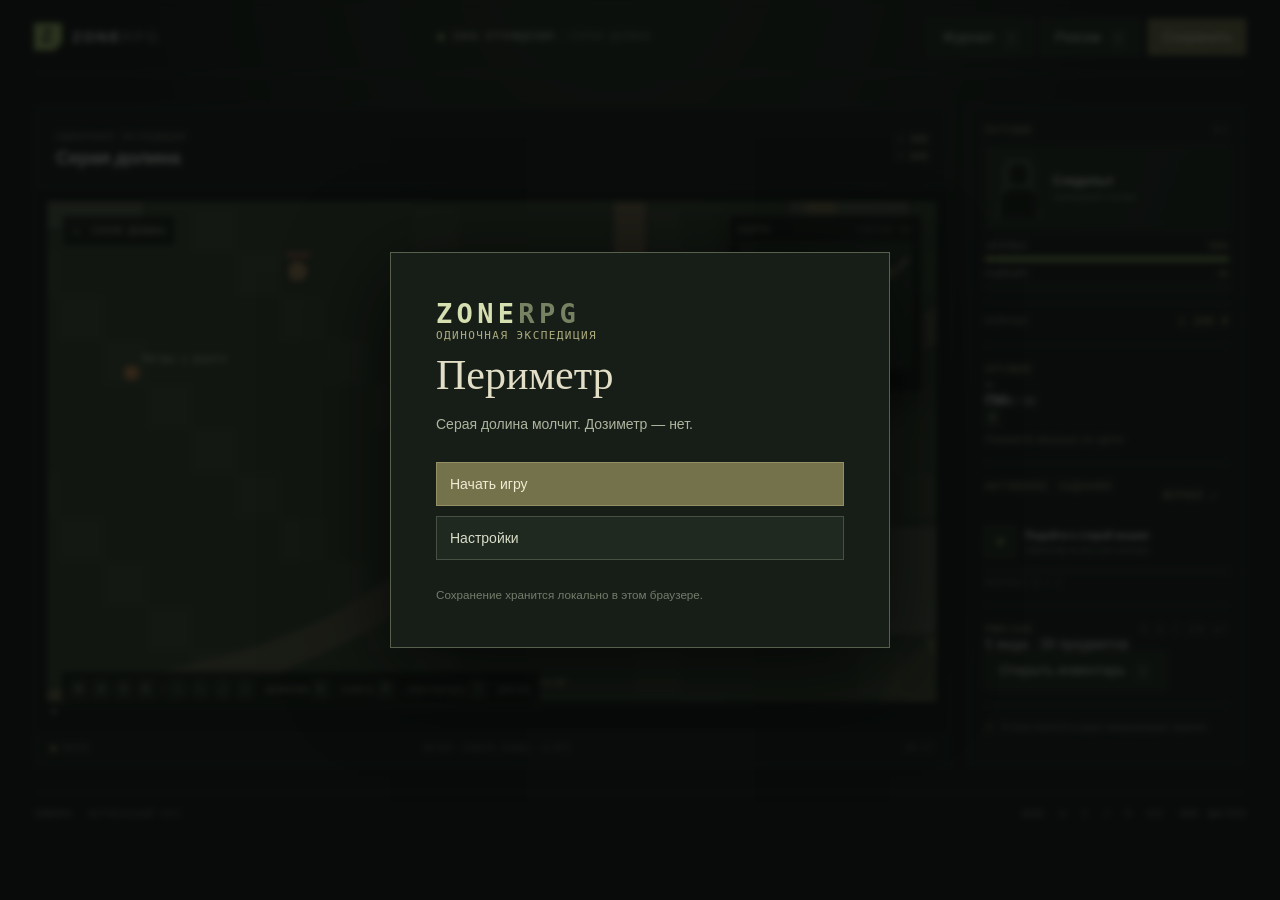
==== index.html @ d3881076 "Add ZoneRPG gameplay systems" ====
<!doctype html>
<html lang="ru">
<head>
  <meta charset="utf-8">
  <meta name="viewport" content="width=device-width, initial-scale=1">
  <meta name="theme-color" content="#111713">
  <title>ZoneRPG — Периметр</title>
  <link rel="stylesheet" href="style.css">
  <script defer src="items.js"></script>
  <script defer src="ui.js"></script>
  <script defer src="game.js"></script>
</head>
<body>
  <main class="shell">
    <header class="topbar">
      <a class="brand" href="#" aria-label="ZoneRPG"><span class="brand-mark">Z</span><span>ZONE<span class="brand-dim">RPG</span></span></a>
      <div class="location"><span class="signal"></span><span>ЗОНА ОТЧУЖДЕНИЯ</span><span class="location-divider">/</span><span id="sector-name" class="muted">СЕРАЯ ДОЛИНА</span></div>
      <div class="top-tools">
        <button class="tool-button" id="journal-button" type="button">Журнал <kbd>J</kbd></button>
        <button class="tool-button" id="inventory-button" type="button">Рюкзак <kbd>I</kbd></button>
        <button class="tool-button save-button" id="save-button" type="button">Сохранить</button>
      </div>
    </header>

    <section class="game-layout" aria-label="Игровая область">
      <div class="world-panel">
        <div class="world-heading"><div><span class="eyebrow">ОДИНОЧНАЯ ЭКСПЕДИЦИЯ</span><h1 id="location-name">Старый периметр</h1></div><div class="coordinates">X <span id="coord-x">900</span><br>Y <span id="coord-y">600</span></div></div>
        <div class="canvas-frame">
          <canvas id="world" width="960" height="540" aria-label="Карта игрового мира"></canvas>
          <div class="map-card"><div class="map-title">КАРТА <span>СЕКТОР 04</span></div><canvas id="minimap" width="180" height="130" aria-label="Мини-карта"></canvas><div class="map-legend"><span><i class="legend-player"></i> Вы</span><span><i class="legend-point"></i> Объект</span></div></div>
          <div class="zone-tag"><span class="zone-tag-icon">⌁</span> <span id="zone-caption">СЕРАЯ ДОЛИНА</span></div>
          <div class="game-hint"><kbd>W</kbd><kbd>A</kbd><kbd>S</kbd><kbd>D</kbd> / <kbd>↑</kbd><kbd>←</kbd><kbd>↓</kbd><kbd>→</kbd> <span>движение</span><kbd>E</kbd><span>осмотр</span><kbd>R</kbd><span>перезарядка</span><kbd>I</kbd><span>рюкзак</span></div>
          <div class="interaction-prompt" id="interaction-prompt" hidden><kbd>E</kbd><span id="interaction-label">Осмотреть объект</span></div>
          <div class="game-message" id="game-message" role="status" aria-live="polite"></div>
          <div class="crosshair" id="crosshair" aria-hidden="true">＋</div>
        </div>
        <div class="world-footer"><span><span class="live-dot"></span><span id="world-state">СИСТЕМА АКТИВНА</span></span><span id="weather-caption">ВЕТЕР: СЕВЕРО-ЗАПАД · 4 М/С</span><span id="clock">--:--</span></div>
      </div>

      <aside class="side-panel">
        <section class="panel-block character-block"><div class="panel-label">ПУТНИК <span id="player-rank">01</span></div><div class="portrait"><div class="portrait-silhouette"><span></span></div><div class="portrait-caption"><strong>Следопыт</strong><small id="player-status">Свободный сталкер</small></div></div>
          <div class="stat"><div class="stat-label"><span>ЗДОРОВЬЕ</span><span id="health-value">100%</span></div><div class="bar health-bar"><i id="health-bar"></i></div></div>
          <div class="stat"><div class="stat-label"><span>РАДИАЦИЯ</span><span id="radiation-value">0%</span></div><div class="bar radiation-bar"><i id="radiation-bar"></i></div></div>
          <div class="cash-row"><span>НАЛИЧНЫЕ</span><strong id="cash-value">1 200 ₽</strong></div>
        </section>
        <section class="panel-block weapon-block"><div class="panel-label">ОРУЖИЕ</div><div class="weapon-readout"><span class="weapon-icon">⌁</span><div><strong id="weapon-name">ПМ</strong><small id="ammo-value">8 / 24</small></div><kbd>R</kbd></div><small class="weapon-help">Нажмите мышью по цели</small></section>
        <section class="panel-block objective"><div class="panel-label">АКТИВНОЕ ЗАДАНИЕ <button class="text-button" id="journal-link" type="button">ЖУРНАЛ ↗</button></div><div class="objective-title"><span class="objective-icon">⌖</span><div><strong id="objective-title">Подойти к старой вышке</strong><small id="objective-description">Ориентир на востоке сектора</small></div></div><div class="objective-progress"><span id="objective-progress-bar"></span></div><small class="progress-caption" id="objective-status">ЦЕЛЬ АКТИВНА</small></section>
        <section class="panel-block inventory-summary"><div class="panel-label">РЮКЗАК <span id="inventory-weight">0 / 24 кг</span></div><div class="inventory-summary-line" id="inventory-summary-line">Полевое снаряжение</div><button class="secondary-button" id="inventory-link" type="button">Открыть инвентарь <kbd>I</kbd></button></section>
        <div class="side-note"><span>!</span><p id="field-note">В Зоне опасность редко предупреждает заранее.</p></div>
      </aside>
    </section>
    <footer class="page-footer"><span>ZONE<span class="brand-dim">RPG</span> <span class="muted">· ВЕРТИКАЛЬНЫЙ СРЕЗ</span></span><span>WASD · E · I · J · R · ESC · ЛКМ: ВЫСТРЕЛ</span></footer>
  </main>
  <div id="overlay-root" hidden></div>
</body>
</html>
---- style.css ----
:root{color-scheme:dark;--bg:#101411;--panel:#171d18;--line:#29332b;--text:#e4e8df;--muted:#7d897c;--acid:#b4cc75;--mono:'DM Mono',monospace;--sans:'Manrope',sans-serif}*{box-sizing:border-box}body{margin:0;min-height:100vh;background:radial-gradient(ellipse at 48% -15%,#283126 0,transparent 54%),var(--bg);color:var(--text);font-family:var(--sans);font-size:13px}.shell{max-width:1420px;margin:auto;padding:0 34px}.topbar{height:74px;border-bottom:1px solid #303a31;display:flex;align-items:center;justify-content:space-between}.brand{display:flex;align-items:center;gap:10px;color:var(--text);font-weight:800;letter-spacing:2px;text-decoration:none;font-size:15px}.brand-mark{display:grid;place-items:center;width:28px;height:28px;background:var(--acid);color:#172016;font-size:18px;font-weight:800;clip-path:polygon(0 0,100% 0,100% 72%,72% 100%,0 100%)}.brand-dim{color:#84907f;font-weight:500}.location,.top-status{font:10px var(--mono);letter-spacing:.08em;color:#d0d8c8}.location-divider{color:#566154;padding:0 4px}.muted{color:var(--muted)}.signal,.status-dot,.live-dot{display:inline-block;width:6px;height:6px;background:var(--acid);border-radius:50%;margin-right:8px;box-shadow:0 0 8px #b4cc7570}.top-status{color:#879484}.game-layout{display:grid;grid-template-columns:minmax(0,1fr) 278px;gap:18px;padding:32px 0 25px}.world-panel,.side-panel{background:#151a16;border:1px solid var(--line)}.world-heading{height:82px;padding:17px 21px;display:flex;align-items:center;justify-content:space-between;border-bottom:1px solid var(--line)}.eyebrow,.panel-label{font:9px var(--mono);letter-spacing:.12em;color:#8b9987}.world-heading h1{font-size:19px;letter-spacing:-.035em;margin:4px 0 0;font-weight:700}.coordinates{font:10px/1.7 var(--mono);text-align:right;color:#6e796c}.coordinates span{color:#b4c199}.canvas-frame{position:relative;padding:12px;background:#0e130f}#world{display:block;width:100%;height:auto;aspect-ratio:16/9;background:#303b2c;border:1px solid #384336;image-rendering:pixelated}.map-card{position:absolute;right:26px;top:25px;width:195px;background:#101611eF;border:1px solid #64715b;padding:10px 10px 8px;box-shadow:0 7px 24px #0008}.map-title{display:flex;justify-content:space-between;color:#d2ddc7;font:9px var(--mono);letter-spacing:.08em;margin-bottom:7px}.map-title span{color:#72806f}#minimap{display:block;width:100%;height:auto;border:1px solid #3a4938;image-rendering:pixelated}.map-legend{display:flex;gap:15px;padding-top:7px;color:#9ba798;font:9px var(--mono)}.map-legend i{display:inline-block;width:6px;height:6px;margin-right:4px}.legend-player{background:#d9e59c;border-radius:50%;box-shadow:0 0 5px #d9e59c}.legend-point{background:#d58c54}.zone-tag{position:absolute;left:27px;top:26px;padding:7px 9px;background:#121812d9;border:1px solid #52604c;color:#d1d8c8;font:9px var(--mono);letter-spacing:.09em}.zone-tag-icon{color:var(--acid);font-size:14px;margin-right:5px}.game-hint{position:absolute;left:26px;bottom:25px;background:#111711e8;padding:8px 9px;border:1px solid #3d493a;display:flex;align-items:center;gap:4px;color:#a8b2a0;font:9px var(--mono)}kbd{font:9px var(--mono);background:#252e24;border:1px solid #485343;border-radius:2px;padding:3px 4px;color:#d3ddca}.game-hint span{margin-left:6px}.world-footer{height:34px;display:flex;align-items:center;justify-content:space-between;padding:0 16px;color:#738071;font:8px var(--mono);letter-spacing:.08em}.live-dot{width:5px;height:5px;margin:0 6px 0 0}.side-panel{padding:0 16px}.panel-block{padding:17px 0;border-bottom:1px solid var(--line)}.panel-label{display:flex;justify-content:space-between}.panel-label span{color:#687465}.portrait{height:82px;display:flex;align-items:center;gap:12px;margin:10px 0 13px;padding:9px;background:linear-gradient(110deg,#252e24,#1d251e);border:1px solid #343f33}.portrait-silhouette{width:46px;height:60px;position:relative;overflow:hidden;background:#394637;clip-path:polygon(24% 0,75% 0,86% 18%,84% 42%,100% 100%,0 100%,15% 43%,13% 20%)}.portrait-silhouette:before{content:'';position:absolute;left:15px;top:7px;width:17px;height:19px;border-radius:42% 42% 35% 35%;background:#111711}.portrait-silhouette:after{content:'';position:absolute;left:6px;bottom:-8px;width:36px;height:37px;border-radius:13px 13px 0 0;background:#111711}.portrait-caption strong,.portrait-caption small{display:block}.portrait-caption strong{font-size:12px}.portrait-caption small{font-size:9px;color:#83907f;margin-top:4px}.stat{margin-top:9px}.stat-label{display:flex;justify-content:space-between;color:#98a393;font:8px var(--mono);letter-spacing:.06em}.stat-label span:last-child{color:#c5d59a}.bar{height:4px;background:#2a3329;margin-top:6px}.bar i{height:100%;display:block;background:var(--acid);width:100%}.stamina-bar i{background:#729a7a}.objective-title{display:flex;align-items:center;gap:10px;margin:16px 0 13px}.objective-icon{width:30px;height:30px;border:1px solid #59664d;background:#252d22;color:var(--acid);display:grid;place-items:center;font-size:19px}.objective-title strong,.objective-title small{display:block}.objective-title strong{font-size:10px}.objective-title small{margin-top:4px;color:#83907f;font-size:9px}.objective-progress{height:2px;background:#343d32}.objective-progress span{display:block;width:8%;height:100%;background:var(--acid)}.progress-caption{display:block;color:#71806e;font:8px var(--mono);margin-top:7px;letter-spacing:.08em}.item-row{display:flex;align-items:center;gap:9px;padding:9px 0 2px;color:#c3cbbc;font-size:10px}.item-icon{width:23px;height:23px;display:grid;place-items:center;color:#b3c88a;background:#252e23;border:1px solid #3b4737}.item-count{margin-left:auto;color:#788574;font:10px var(--mono)}.empty-slots{display:flex;gap:6px;margin-top:10px}.empty-slots i{height:22px;flex:1;border:1px dashed #333d32}.side-note{display:flex;gap:9px;color:#858f80;font-size:9px;line-height:1.6;padding:14px 0}.side-note>span{color:#c19c61;font:14px var(--mono)}.side-note p{margin:0}.page-footer{height:45px;border-top:1px solid #29332b;display:flex;align-items:center;justify-content:space-between;color:#8f9a8b;font:8px var(--mono);letter-spacing:.08em}.page-footer .muted{color:#687366}@media(max-width:900px){.shell{padding:0 18px}.game-layout{grid-template-columns:minmax(0,1fr) 240px;gap:12px}.side-panel{padding:0 12px}.map-card{width:165px}}@media(max-width:680px){.shell{padding:0 10px}.topbar{height:60px}.location{display:none}.game-layout{grid-template-columns:1fr;padding-top:16px}.side-panel{display:grid;grid-template-columns:1fr 1fr;column-gap:16px}.panel-block{padding:13px 0}.side-note{display:none}.map-card{right:18px;top:18px;width:130px;padding:7px}.map-title{font-size:7px}.map-legend{font-size:7px}.game-hint{left:17px;bottom:18px;gap:2px}.game-hint kbd{padding:2px}.zone-tag{left:18px;top:18px;font-size:7px}.world-heading{padding:13px}.world-footer{font-size:7px;padding:0 8px}.page-footer{font-size:7px}}

/* Gameplay HUD and interaction feedback */
.cash-row{display:flex;justify-content:space-between;align-items:center;border-top:1px solid var(--line);margin-top:13px;padding-top:12px;color:#8c9988;font:8px var(--mono);letter-spacing:.08em}.cash-row strong{color:#d1c18c;font:11px var(--mono)}.radiation-bar i{background:#c7a25e;transition:width .15s linear,background .15s}.radiation-bar i.danger{background:#d76c4e}.zone-tag{display:flex;align-items:center;gap:5px}.interaction-prompt{position:absolute;left:50%;bottom:54px;transform:translateX(-50%);display:flex;align-items:center;gap:9px;padding:9px 12px;background:#111711ed;border:1px solid #788566;color:#e1e8d8;font:10px var(--mono);box-shadow:0 5px 18px #0008;white-space:nowrap}.interaction-prompt[hidden]{display:none}.interaction-prompt kbd{background:#b4cc75;color:#182016;border-color:#d7e6a6;font-weight:700}.game-message{position:absolute;left:50%;top:75px;transform:translate(-50%,-6px);max-width:min(440px,calc(100% - 36px));padding:10px 14px;background:#171c16ed;border:1px solid #647152;color:#e2e8d7;font:10px/1.55 var(--sans);text-align:center;opacity:0;pointer-events:none;transition:opacity .2s,transform .2s}.game-message.visible{opacity:1;transform:translate(-50%,0)}.game-hint{flex-wrap:wrap;max-width:calc(100% - 52px)}
/* Vertical slice overlays and combat UI */
:root{--ui-scale:1}body{font-size:calc(14px * var(--ui-scale))}button,select{font:inherit;color:inherit}.top-tools{display:flex;gap:8px}.tool-button,.secondary-button,.primary-button,.text-button,.item-actions button{border:1px solid #465143;background:#20291f;color:#d9ddc9;padding:9px 13px;cursor:pointer}.tool-button:hover,.secondary-button:hover,.item-actions button:hover{border-color:#a89562;color:#f0dfae}.save-button,.primary-button{background:#73724b;border-color:#929064;color:#f2ebd5}.tool-button kbd,.secondary-button kbd{margin-left:6px}.weapon-help{display:block;margin-top:8px;color:#939981}.overlay-root{z-index:20}#overlay-root:not([hidden]){position:fixed;inset:0;z-index:30}.overlay-backdrop{position:absolute;inset:0;display:grid;place-items:center;padding:20px;background:rgba(7,10,8,.78);backdrop-filter:blur(3px)}.overlay-card{position:relative;width:min(720px,96vw);max-height:min(82vh,850px);overflow:auto;padding:30px;background:#171e18;border:1px solid #56604d;box-shadow:0 20px 90px #000b;color:#dedfce}.overlay-card h1,.overlay-card h2{margin:9px 0 14px;color:#e3dfc7;font-family:Georgia,serif;font-weight:500}.overlay-card h1{font-size:42px}.overlay-card h2{font-size:32px}.overlay-card p{color:#aeb49e;line-height:1.6}.overlay-card small,.panel-meta{color:#929a83}.panel-label{color:#adab7e;letter-spacing:.13em;font:11px monospace}.overlay-close{position:absolute;right:15px;top:12px;border:0;background:none;color:#aeb49e;font-size:27px;cursor:pointer}.overlay-footer{display:flex;justify-content:space-between;align-items:center;margin-top:18px;padding-top:14px;border-top:1px solid #303a30;color:#727d6b;font-size:11px}.menu{width:min(500px,95vw);padding:45px}.menu-logo{font:bold 27px monospace;color:#d6dfb0;letter-spacing:.16em}.menu-logo span{color:#778263}.menu-actions{display:grid;gap:10px;margin:26px 0}.menu-actions button{width:100%;padding:13px;text-align:left}.menu>small{color:#727d6b}.item-list,.quest-list{display:grid;gap:8px;margin-top:15px}.item-card,.quest-card{display:flex;gap:13px;align-items:center;padding:12px;background:#202920;border:1px solid #303b30}.item-icon{display:grid;place-items:center;flex:0 0 40px;height:40px;background:#303b2d;color:#d9c98f;font-size:20px}.item-copy{flex:1;min-width:0}.item-copy strong,.quest-card strong{color:#e0e1ce}.item-copy p,.quest-card p{margin:4px 0;font-size:12px}.item-copy small,.quest-card small{font-size:10px}.item-actions{display:flex;gap:6px;align-items:center;flex-wrap:wrap;justify-content:flex-end}.item-actions button{padding:7px 9px;font-size:11px}.item-actions .text-button,.text-button{border:0;background:none;color:#aaa581}.quest-mark{display:grid;place-items:center;flex:0 0 36px;height:36px;border:1px solid #5b6248;border-radius:50%;color:#d3c783}.quest-card.done{opacity:.6}.quest-card.done .quest-mark{color:#a3c28b}.empty-state{padding:30px;text-align:center;color:#89917b}.settings-row{display:flex;justify-content:space-between;align-items:center;padding:15px 0;border-bottom:1px solid #303a30}.settings-row strong,.settings-row small{display:block}.settings-row small{margin-top:5px}.settings-row select{padding:8px;background:#232b22;border:1px solid #465143}.interaction-prompt{z-index:3}.game-message{z-index:4}.crosshair{pointer-events:none}.game-hint kbd{margin-right:3px}.dead .world-panel{filter:grayscale(.6)}
@media(max-width:900px){.game-layout{grid-template-columns:1fr}.side-panel{display:grid;grid-template-columns:repeat(2,minmax(0,1fr));gap:10px}.side-note{display:none}.canvas-frame canvas#world{width:100%;height:auto}.topbar{flex-wrap:wrap}.top-tools{margin-left:auto}.map-card{transform:scale(.82);transform-origin:top right}}
@media(max-width:560px){.shell{padding:10px}.location{display:none}.top-tools{gap:4px}.tool-button{padding:7px;font-size:11px}.side-panel{grid-template-columns:1fr}.map-card{display:none}.game-hint{font-size:8px}.overlay-card{padding:22px 16px}.item-card{align-items:flex-start;flex-wrap:wrap}.item-actions{width:100%;justify-content:flex-start}.overlay-footer{font-size:10px}}
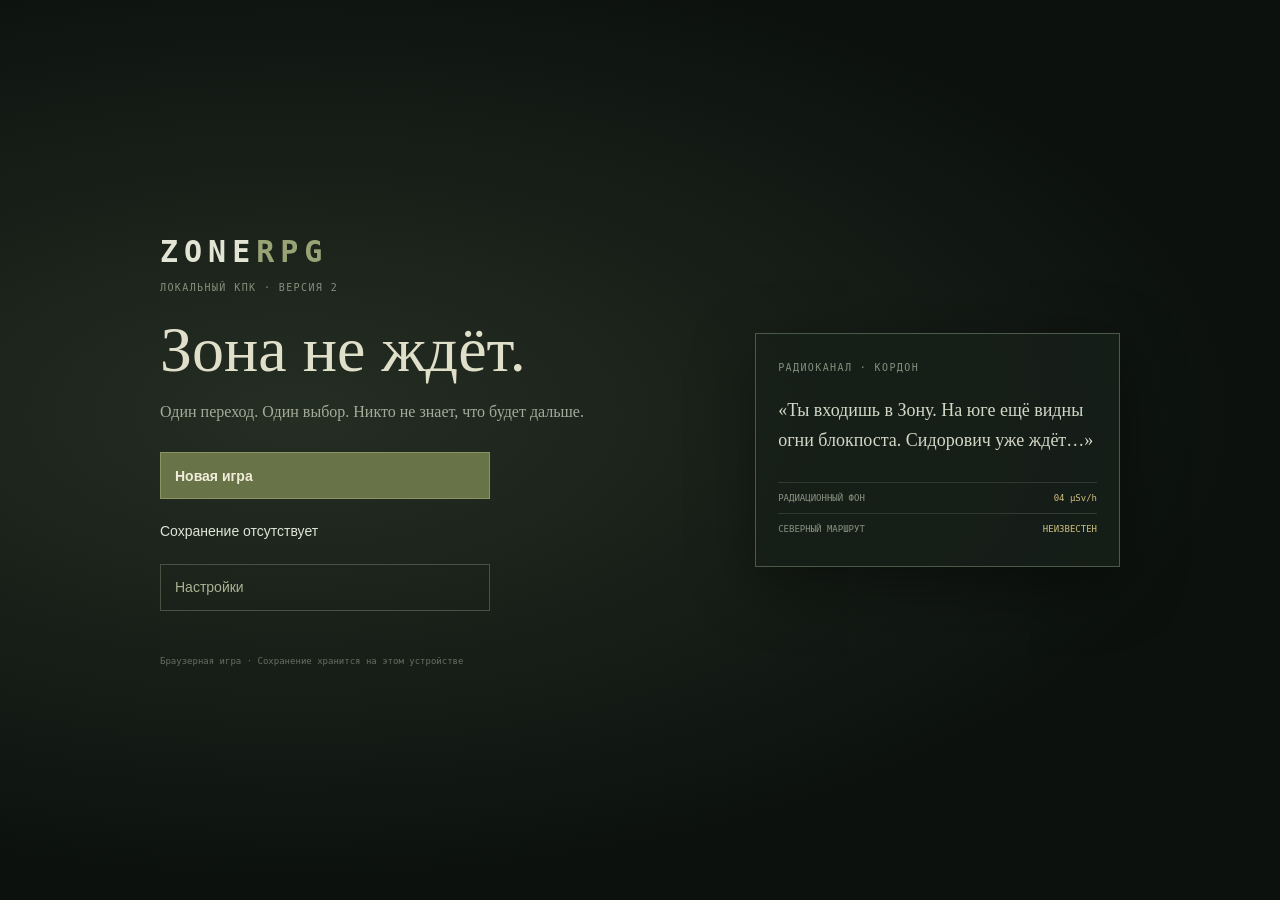
==== commit 42406271: "Rebuild ZoneRPG as 1D Zone adventure" ====
--- a/index.html
+++ b/index.html
@@ -2,55 +2,20 @@
 <html lang="ru">
 <head>
   <meta charset="utf-8">
-  <meta name="viewport" content="width=device-width, initial-scale=1">
+  <meta name="viewport" content="width=device-width, initial-scale=1, viewport-fit=cover">
   <meta name="theme-color" content="#111713">
-  <title>ZoneRPG — Периметр</title>
+  <meta name="description" content="ZONE RPG — короткие опасные вылазки в статической браузерной игре о Зоне.">
+  <title>ZONE RPG — КПК сталкера</title>
   <link rel="stylesheet" href="style.css">
   <script defer src="items.js"></script>
+  <script defer src="world.js"></script>
+  <script defer src="state.js"></script>
+  <script defer src="save.js"></script>
+  <script defer src="engine.js"></script>
   <script defer src="ui.js"></script>
   <script defer src="game.js"></script>
 </head>
 <body>
-  <main class="shell">
-    <header class="topbar">
-      <a class="brand" href="#" aria-label="ZoneRPG"><span class="brand-mark">Z</span><span>ZONE<span class="brand-dim">RPG</span></span></a>
-      <div class="location"><span class="signal"></span><span>ЗОНА ОТЧУЖДЕНИЯ</span><span class="location-divider">/</span><span id="sector-name" class="muted">СЕРАЯ ДОЛИНА</span></div>
-      <div class="top-tools">
-        <button class="tool-button" id="journal-button" type="button">Журнал <kbd>J</kbd></button>
-        <button class="tool-button" id="inventory-button" type="button">Рюкзак <kbd>I</kbd></button>
-        <button class="tool-button save-button" id="save-button" type="button">Сохранить</button>
-      </div>
-    </header>
-
-    <section class="game-layout" aria-label="Игровая область">
-      <div class="world-panel">
-        <div class="world-heading"><div><span class="eyebrow">ОДИНОЧНАЯ ЭКСПЕДИЦИЯ</span><h1 id="location-name">Старый периметр</h1></div><div class="coordinates">X <span id="coord-x">900</span><br>Y <span id="coord-y">600</span></div></div>
-        <div class="canvas-frame">
-          <canvas id="world" width="960" height="540" aria-label="Карта игрового мира"></canvas>
-          <div class="map-card"><div class="map-title">КАРТА <span>СЕКТОР 04</span></div><canvas id="minimap" width="180" height="130" aria-label="Мини-карта"></canvas><div class="map-legend"><span><i class="legend-player"></i> Вы</span><span><i class="legend-point"></i> Объект</span></div></div>
-          <div class="zone-tag"><span class="zone-tag-icon">⌁</span> <span id="zone-caption">СЕРАЯ ДОЛИНА</span></div>
-          <div class="game-hint"><kbd>W</kbd><kbd>A</kbd><kbd>S</kbd><kbd>D</kbd> / <kbd>↑</kbd><kbd>←</kbd><kbd>↓</kbd><kbd>→</kbd> <span>движение</span><kbd>E</kbd><span>осмотр</span><kbd>R</kbd><span>перезарядка</span><kbd>I</kbd><span>рюкзак</span></div>
-          <div class="interaction-prompt" id="interaction-prompt" hidden><kbd>E</kbd><span id="interaction-label">Осмотреть объект</span></div>
-          <div class="game-message" id="game-message" role="status" aria-live="polite"></div>
-          <div class="crosshair" id="crosshair" aria-hidden="true">＋</div>
-        </div>
-        <div class="world-footer"><span><span class="live-dot"></span><span id="world-state">СИСТЕМА АКТИВНА</span></span><span id="weather-caption">ВЕТЕР: СЕВЕРО-ЗАПАД · 4 М/С</span><span id="clock">--:--</span></div>
-      </div>
-
-      <aside class="side-panel">
-        <section class="panel-block character-block"><div class="panel-label">ПУТНИК <span id="player-rank">01</span></div><div class="portrait"><div class="portrait-silhouette"><span></span></div><div class="portrait-caption"><strong>Следопыт</strong><small id="player-status">Свободный сталкер</small></div></div>
-          <div class="stat"><div class="stat-label"><span>ЗДОРОВЬЕ</span><span id="health-value">100%</span></div><div class="bar health-bar"><i id="health-bar"></i></div></div>
-          <div class="stat"><div class="stat-label"><span>РАДИАЦИЯ</span><span id="radiation-value">0%</span></div><div class="bar radiation-bar"><i id="radiation-bar"></i></div></div>
-          <div class="cash-row"><span>НАЛИЧНЫЕ</span><strong id="cash-value">1 200 ₽</strong></div>
-        </section>
-        <section class="panel-block weapon-block"><div class="panel-label">ОРУЖИЕ</div><div class="weapon-readout"><span class="weapon-icon">⌁</span><div><strong id="weapon-name">ПМ</strong><small id="ammo-value">8 / 24</small></div><kbd>R</kbd></div><small class="weapon-help">Нажмите мышью по цели</small></section>
-        <section class="panel-block objective"><div class="panel-label">АКТИВНОЕ ЗАДАНИЕ <button class="text-button" id="journal-link" type="button">ЖУРНАЛ ↗</button></div><div class="objective-title"><span class="objective-icon">⌖</span><div><strong id="objective-title">Подойти к старой вышке</strong><small id="objective-description">Ориентир на востоке сектора</small></div></div><div class="objective-progress"><span id="objective-progress-bar"></span></div><small class="progress-caption" id="objective-status">ЦЕЛЬ АКТИВНА</small></section>
-        <section class="panel-block inventory-summary"><div class="panel-label">РЮКЗАК <span id="inventory-weight">0 / 24 кг</span></div><div class="inventory-summary-line" id="inventory-summary-line">Полевое снаряжение</div><button class="secondary-button" id="inventory-link" type="button">Открыть инвентарь <kbd>I</kbd></button></section>
-        <div class="side-note"><span>!</span><p id="field-note">В Зоне опасность редко предупреждает заранее.</p></div>
-      </aside>
-    </section>
-    <footer class="page-footer"><span>ZONE<span class="brand-dim">RPG</span> <span class="muted">· ВЕРТИКАЛЬНЫЙ СРЕЗ</span></span><span>WASD · E · I · J · R · ESC · ЛКМ: ВЫСТРЕЛ</span></footer>
-  </main>
-  <div id="overlay-root" hidden></div>
+  <div id="app" aria-live="polite"><noscript>Для игры включите JavaScript в браузере.</noscript></div>
 </body>
 </html>
--- a/style.css
+++ b/style.css
@@ -1,8 +1,4 @@
-:root{color-scheme:dark;--bg:#101411;--panel:#171d18;--line:#29332b;--text:#e4e8df;--muted:#7d897c;--acid:#b4cc75;--mono:'DM Mono',monospace;--sans:'Manrope',sans-serif}*{box-sizing:border-box}body{margin:0;min-height:100vh;background:radial-gradient(ellipse at 48% -15%,#283126 0,transparent 54%),var(--bg);color:var(--text);font-family:var(--sans);font-size:13px}.shell{max-width:1420px;margin:auto;padding:0 34px}.topbar{height:74px;border-bottom:1px solid #303a31;display:flex;align-items:center;justify-content:space-between}.brand{display:flex;align-items:center;gap:10px;color:var(--text);font-weight:800;letter-spacing:2px;text-decoration:none;font-size:15px}.brand-mark{display:grid;place-items:center;width:28px;height:28px;background:var(--acid);color:#172016;font-size:18px;font-weight:800;clip-path:polygon(0 0,100% 0,100% 72%,72% 100%,0 100%)}.brand-dim{color:#84907f;font-weight:500}.location,.top-status{font:10px var(--mono);letter-spacing:.08em;color:#d0d8c8}.location-divider{color:#566154;padding:0 4px}.muted{color:var(--muted)}.signal,.status-dot,.live-dot{display:inline-block;width:6px;height:6px;background:var(--acid);border-radius:50%;margin-right:8px;box-shadow:0 0 8px #b4cc7570}.top-status{color:#879484}.game-layout{display:grid;grid-template-columns:minmax(0,1fr) 278px;gap:18px;padding:32px 0 25px}.world-panel,.side-panel{background:#151a16;border:1px solid var(--line)}.world-heading{height:82px;padding:17px 21px;display:flex;align-items:center;justify-content:space-between;border-bottom:1px solid var(--line)}.eyebrow,.panel-label{font:9px var(--mono);letter-spacing:.12em;color:#8b9987}.world-heading h1{font-size:19px;letter-spacing:-.035em;margin:4px 0 0;font-weight:700}.coordinates{font:10px/1.7 var(--mono);text-align:right;color:#6e796c}.coordinates span{color:#b4c199}.canvas-frame{position:relative;padding:12px;background:#0e130f}#world{display:block;width:100%;height:auto;aspect-ratio:16/9;background:#303b2c;border:1px solid #384336;image-rendering:pixelated}.map-card{position:absolute;right:26px;top:25px;width:195px;background:#101611eF;border:1px solid #64715b;padding:10px 10px 8px;box-shadow:0 7px 24px #0008}.map-title{display:flex;justify-content:space-between;color:#d2ddc7;font:9px var(--mono);letter-spacing:.08em;margin-bottom:7px}.map-title span{color:#72806f}#minimap{display:block;width:100%;height:auto;border:1px solid #3a4938;image-rendering:pixelated}.map-legend{display:flex;gap:15px;padding-top:7px;color:#9ba798;font:9px var(--mono)}.map-legend i{display:inline-block;width:6px;height:6px;margin-right:4px}.legend-player{background:#d9e59c;border-radius:50%;box-shadow:0 0 5px #d9e59c}.legend-point{background:#d58c54}.zone-tag{position:absolute;left:27px;top:26px;padding:7px 9px;background:#121812d9;border:1px solid #52604c;color:#d1d8c8;font:9px var(--mono);letter-spacing:.09em}.zone-tag-icon{color:var(--acid);font-size:14px;margin-right:5px}.game-hint{position:absolute;left:26px;bottom:25px;background:#111711e8;padding:8px 9px;border:1px solid #3d493a;display:flex;align-items:center;gap:4px;color:#a8b2a0;font:9px var(--mono)}kbd{font:9px var(--mono);background:#252e24;border:1px solid #485343;border-radius:2px;padding:3px 4px;color:#d3ddca}.game-hint span{margin-left:6px}.world-footer{height:34px;display:flex;align-items:center;justify-content:space-between;padding:0 16px;color:#738071;font:8px var(--mono);letter-spacing:.08em}.live-dot{width:5px;height:5px;margin:0 6px 0 0}.side-panel{padding:0 16px}.panel-block{padding:17px 0;border-bottom:1px solid var(--line)}.panel-label{display:flex;justify-content:space-between}.panel-label span{color:#687465}.portrait{height:82px;display:flex;align-items:center;gap:12px;margin:10px 0 13px;padding:9px;background:linear-gradient(110deg,#252e24,#1d251e);border:1px solid #343f33}.portrait-silhouette{width:46px;height:60px;position:relative;overflow:hidden;background:#394637;clip-path:polygon(24% 0,75% 0,86% 18%,84% 42%,100% 100%,0 100%,15% 43%,13% 20%)}.portrait-silhouette:before{content:'';position:absolute;left:15px;top:7px;width:17px;height:19px;border-radius:42% 42% 35% 35%;background:#111711}.portrait-silhouette:after{content:'';position:absolute;left:6px;bottom:-8px;width:36px;height:37px;border-radius:13px 13px 0 0;background:#111711}.portrait-caption strong,.portrait-caption small{display:block}.portrait-caption strong{font-size:12px}.portrait-caption small{font-size:9px;color:#83907f;margin-top:4px}.stat{margin-top:9px}.stat-label{display:flex;justify-content:space-between;color:#98a393;font:8px var(--mono);letter-spacing:.06em}.stat-label span:last-child{color:#c5d59a}.bar{height:4px;background:#2a3329;margin-top:6px}.bar i{height:100%;display:block;background:var(--acid);width:100%}.stamina-bar i{background:#729a7a}.objective-title{display:flex;align-items:center;gap:10px;margin:16px 0 13px}.objective-icon{width:30px;height:30px;border:1px solid #59664d;background:#252d22;color:var(--acid);display:grid;place-items:center;font-size:19px}.objective-title strong,.objective-title small{display:block}.objective-title strong{font-size:10px}.objective-title small{margin-top:4px;color:#83907f;font-size:9px}.objective-progress{height:2px;background:#343d32}.objective-progress span{display:block;width:8%;height:100%;background:var(--acid)}.progress-caption{display:block;color:#71806e;font:8px var(--mono);margin-top:7px;letter-spacing:.08em}.item-row{display:flex;align-items:center;gap:9px;padding:9px 0 2px;color:#c3cbbc;font-size:10px}.item-icon{width:23px;height:23px;display:grid;place-items:center;color:#b3c88a;background:#252e23;border:1px solid #3b4737}.item-count{margin-left:auto;color:#788574;font:10px var(--mono)}.empty-slots{display:flex;gap:6px;margin-top:10px}.empty-slots i{height:22px;flex:1;border:1px dashed #333d32}.side-note{display:flex;gap:9px;color:#858f80;font-size:9px;line-height:1.6;padding:14px 0}.side-note>span{color:#c19c61;font:14px var(--mono)}.side-note p{margin:0}.page-footer{height:45px;border-top:1px solid #29332b;display:flex;align-items:center;justify-content:space-between;color:#8f9a8b;font:8px var(--mono);letter-spacing:.08em}.page-footer .muted{color:#687366}@media(max-width:900px){.shell{padding:0 18px}.game-layout{grid-template-columns:minmax(0,1fr) 240px;gap:12px}.side-panel{padding:0 12px}.map-card{width:165px}}@media(max-width:680px){.shell{padding:0 10px}.topbar{height:60px}.location{display:none}.game-layout{grid-template-columns:1fr;padding-top:16px}.side-panel{display:grid;grid-template-columns:1fr 1fr;column-gap:16px}.panel-block{padding:13px 0}.side-note{display:none}.map-card{right:18px;top:18px;width:130px;padding:7px}.map-title{font-size:7px}.map-legend{font-size:7px}.game-hint{left:17px;bottom:18px;gap:2px}.game-hint kbd{padding:2px}.zone-tag{left:18px;top:18px;font-size:7px}.world-heading{padding:13px}.world-footer{font-size:7px;padding:0 8px}.page-footer{font-size:7px}}
-
-/* Gameplay HUD and interaction feedback */
-.cash-row{display:flex;justify-content:space-between;align-items:center;border-top:1px solid var(--line);margin-top:13px;padding-top:12px;color:#8c9988;font:8px var(--mono);letter-spacing:.08em}.cash-row strong{color:#d1c18c;font:11px var(--mono)}.radiation-bar i{background:#c7a25e;transition:width .15s linear,background .15s}.radiation-bar i.danger{background:#d76c4e}.zone-tag{display:flex;align-items:center;gap:5px}.interaction-prompt{position:absolute;left:50%;bottom:54px;transform:translateX(-50%);display:flex;align-items:center;gap:9px;padding:9px 12px;background:#111711ed;border:1px solid #788566;color:#e1e8d8;font:10px var(--mono);box-shadow:0 5px 18px #0008;white-space:nowrap}.interaction-prompt[hidden]{display:none}.interaction-prompt kbd{background:#b4cc75;color:#182016;border-color:#d7e6a6;font-weight:700}.game-message{position:absolute;left:50%;top:75px;transform:translate(-50%,-6px);max-width:min(440px,calc(100% - 36px));padding:10px 14px;background:#171c16ed;border:1px solid #647152;color:#e2e8d7;font:10px/1.55 var(--sans);text-align:center;opacity:0;pointer-events:none;transition:opacity .2s,transform .2s}.game-message.visible{opacity:1;transform:translate(-50%,0)}.game-hint{flex-wrap:wrap;max-width:calc(100% - 52px)}
-/* Vertical slice overlays and combat UI */
-:root{--ui-scale:1}body{font-size:calc(14px * var(--ui-scale))}button,select{font:inherit;color:inherit}.top-tools{display:flex;gap:8px}.tool-button,.secondary-button,.primary-button,.text-button,.item-actions button{border:1px solid #465143;background:#20291f;color:#d9ddc9;padding:9px 13px;cursor:pointer}.tool-button:hover,.secondary-button:hover,.item-actions button:hover{border-color:#a89562;color:#f0dfae}.save-button,.primary-button{background:#73724b;border-color:#929064;color:#f2ebd5}.tool-button kbd,.secondary-button kbd{margin-left:6px}.weapon-help{display:block;margin-top:8px;color:#939981}.overlay-root{z-index:20}#overlay-root:not([hidden]){position:fixed;inset:0;z-index:30}.overlay-backdrop{position:absolute;inset:0;display:grid;place-items:center;padding:20px;background:rgba(7,10,8,.78);backdrop-filter:blur(3px)}.overlay-card{position:relative;width:min(720px,96vw);max-height:min(82vh,850px);overflow:auto;padding:30px;background:#171e18;border:1px solid #56604d;box-shadow:0 20px 90px #000b;color:#dedfce}.overlay-card h1,.overlay-card h2{margin:9px 0 14px;color:#e3dfc7;font-family:Georgia,serif;font-weight:500}.overlay-card h1{font-size:42px}.overlay-card h2{font-size:32px}.overlay-card p{color:#aeb49e;line-height:1.6}.overlay-card small,.panel-meta{color:#929a83}.panel-label{color:#adab7e;letter-spacing:.13em;font:11px monospace}.overlay-close{position:absolute;right:15px;top:12px;border:0;background:none;color:#aeb49e;font-size:27px;cursor:pointer}.overlay-footer{display:flex;justify-content:space-between;align-items:center;margin-top:18px;padding-top:14px;border-top:1px solid #303a30;color:#727d6b;font-size:11px}.menu{width:min(500px,95vw);padding:45px}.menu-logo{font:bold 27px monospace;color:#d6dfb0;letter-spacing:.16em}.menu-logo span{color:#778263}.menu-actions{display:grid;gap:10px;margin:26px 0}.menu-actions button{width:100%;padding:13px;text-align:left}.menu>small{color:#727d6b}.item-list,.quest-list{display:grid;gap:8px;margin-top:15px}.item-card,.quest-card{display:flex;gap:13px;align-items:center;padding:12px;background:#202920;border:1px solid #303b30}.item-icon{display:grid;place-items:center;flex:0 0 40px;height:40px;background:#303b2d;color:#d9c98f;font-size:20px}.item-copy{flex:1;min-width:0}.item-copy strong,.quest-card strong{color:#e0e1ce}.item-copy p,.quest-card p{margin:4px 0;font-size:12px}.item-copy small,.quest-card small{font-size:10px}.item-actions{display:flex;gap:6px;align-items:center;flex-wrap:wrap;justify-content:flex-end}.item-actions button{padding:7px 9px;font-size:11px}.item-actions .text-button,.text-button{border:0;background:none;color:#aaa581}.quest-mark{display:grid;place-items:center;flex:0 0 36px;height:36px;border:1px solid #5b6248;border-radius:50%;color:#d3c783}.quest-card.done{opacity:.6}.quest-card.done .quest-mark{color:#a3c28b}.empty-state{padding:30px;text-align:center;color:#89917b}.settings-row{display:flex;justify-content:space-between;align-items:center;padding:15px 0;border-bottom:1px solid #303a30}.settings-row strong,.settings-row small{display:block}.settings-row small{margin-top:5px}.settings-row select{padding:8px;background:#232b22;border:1px solid #465143}.interaction-prompt{z-index:3}.game-message{z-index:4}.crosshair{pointer-events:none}.game-hint kbd{margin-right:3px}.dead .world-panel{filter:grayscale(.6)}
-@media(max-width:900px){.game-layout{grid-template-columns:1fr}.side-panel{display:grid;grid-template-columns:repeat(2,minmax(0,1fr));gap:10px}.side-note{display:none}.canvas-frame canvas#world{width:100%;height:auto}.topbar{flex-wrap:wrap}.top-tools{margin-left:auto}.map-card{transform:scale(.82);transform-origin:top right}}
-@media(max-width:560px){.shell{padding:10px}.location{display:none}.top-tools{gap:4px}.tool-button{padding:7px;font-size:11px}.side-panel{grid-template-columns:1fr}.map-card{display:none}.game-hint{font-size:8px}.overlay-card{padding:22px 16px}.item-card{align-items:flex-start;flex-wrap:wrap}.item-actions{width:100%;justify-content:flex-start}.overlay-footer{font-size:10px}}
+:root{color-scheme:dark;--bg:#0e130f;--panel:#171e18;--panel2:#202920;--line:#303b30;--text:#e1e4d6;--muted:#87917e;--olive:#b6c17d;--amber:#c7a064;--red:#cb735e;--blue:#7fa2a0;--scale:1;font-family:Arial,Helvetica,sans-serif}*{box-sizing:border-box}html{min-width:320px;background:var(--bg)}body{margin:0;min-height:100vh;background:radial-gradient(ellipse at 42% -20%,#293226 0,transparent 50%),linear-gradient(135deg,#111712,#0c100d 75%);color:var(--text);font-size:calc(14px * var(--ui-scale,1));line-height:1.45}body:before{position:fixed;inset:0;z-index:-1;content:"";pointer-events:none;background:repeating-linear-gradient(0deg,transparent 0 3px,#b2c18b04 4px)}button,select{font:inherit}button{color:inherit}.game-shell{width:min(1240px,100% - 44px);margin:auto;padding-bottom:100px}.topbar{display:flex;align-items:center;gap:28px;min-height:78px;border-bottom:1px solid var(--line)}.brand{display:flex;align-items:center;gap:8px;color:#e2e6d7;text-decoration:none;font:800 14px/1 monospace;letter-spacing:.12em;white-space:nowrap}.brand-mark{display:grid;place-items:center;width:29px;height:29px;background:var(--olive);color:#182018;clip-path:polygon(0 0,100% 0,100% 73%,73% 100%,0 100%);font-size:17px}.brand-dim{color:#829077}.top-location{display:grid;gap:4px;flex:1}.top-location small,.title-copy>small,.title-brief>span{font:10px monospace;letter-spacing:.14em;color:#82907d}.top-location strong{font:600 17px Georgia,serif}.quick-nav{display:flex;gap:6px}.nav-button,.nav-menu{border:1px solid #394437;background:#182019;padding:8px 10px;color:#bac2ae;font:10px monospace;cursor:pointer}.nav-button:hover,.nav-menu:hover{border-color:var(--olive);color:#f1e9cb}.nav-menu{display:none}.status-strip{display:grid;grid-template-columns:repeat(5,minmax(88px,1fr)) 1.1fr 1.15fr;gap:8px;padding:13px 0;border-bottom:1px solid #293329}.stat-chip{position:relative;display:grid;grid-template-columns:1fr auto;align-items:center;gap:4px 6px;min-width:0;padding:7px 8px;background:#141a15;border:1px solid #242e25}.stat-chip>span{font:9px monospace;color:#8e9989;white-space:nowrap}.stat-chip>strong{font:11px monospace;color:#d6ddc8;white-space:nowrap}.stat-chip>small{grid-column:2;font:9px monospace;color:#b8c28e}.stat-chip>i{grid-column:1/-1;display:block;height:3px;background:#2b342b}.stat-chip>i>b{display:block;height:100%;background:#9fb279}.health-fill{background:#b77462!important}.stamina-fill{background:#80a989!important}.hunger-fill{background:#b8995b!important}.thirst-fill{background:#769c9f!important}.rad-fill{background:#bd7e4e!important}.money-chip,.weapon-chip{min-height:43px}.money-chip strong{color:#dcc37d}.game-main{display:grid;grid-template-columns:minmax(0,1fr) 282px;gap:17px;padding:18px 0}.primary-column,.rail{min-width:0}.ambient-line{display:flex;gap:16px;justify-content:space-between;margin:0 0 12px;padding:8px 11px;background:#141a15;border:1px solid #252e25;color:#899485;font:9px monospace;letter-spacing:.06em}.scene-card,.event-card,.combat-card{padding:24px;background:linear-gradient(130deg,#1a211b,#141a15 72%);border:1px solid #3a4638;box-shadow:0 10px 35px #0002}.scene-kicker{display:flex;align-items:center;justify-content:space-between;gap:10px;color:#98a18f;font:10px monospace;letter-spacing:.08em}.danger-pill{padding:4px 7px;background:#383222;color:#d3b777}.danger-5,.danger-6,.danger-7{background:#3a3021;color:#d49460}.danger-8,.danger-9,.danger-10{background:#432a25;color:#dc8870}.scene-card h1,.combat-card h1{margin:13px 0 9px;font:500 32px/1.15 Georgia,serif;color:#e5e1cc;letter-spacing:-.03em}.scene-card>p,.combat-note{max-width:720px;margin:0;color:#a9b09f;font-size:14px;line-height:1.8}.scene-details{display:flex;flex-wrap:wrap;gap:7px;margin:21px 0;color:#a39971;font:9px monospace;letter-spacing:.08em}.scene-details span{padding:6px 8px;border:1px solid #343d31;background:#171d17}.scene-actions{display:flex;flex-wrap:wrap;gap:8px;margin-top:18px}.primary-button,.secondary-button,.danger-button,.text-button,.choice-button,.tiny-button,.dock-button{border:1px solid #475243;background:#252f25;color:#d9dfd0;padding:11px 14px;text-align:left;cursor:pointer;transition:background .15s,border-color .15s,transform .15s}.primary-button{background:#687348;border-color:#8b9564;color:#f1edda;font-weight:700}.primary-button:hover{background:#798454}.secondary-button:hover,.tiny-button:hover,.choice-button:hover{border-color:#b5bd7d;background:#2c382b}.danger-button{background:#4a2d28;border-color:#895448}.text-button{background:transparent;color:#acb292}.text-button:hover{color:#eee7ca}.scene-actions button{min-height:44px}.explore-limit{display:block;margin-top:15px;color:#798476;font-size:10px}.event-card{border-color:#63573a;background:linear-gradient(125deg,#25241a,#171d16 75%)}.event-label,.combat-kicker{display:flex;align-items:center;gap:9px;color:#c2a96e;font:10px monospace;letter-spacing:.13em}.pulse-dot{width:7px;height:7px;border-radius:50%;background:#cbaa63;box-shadow:0 0 12px #d7b760;animation:pulse 2s infinite}.event-copy{margin:21px 0;color:#e1ddc9;font:500 19px/1.65 Georgia,serif;max-width:780px}.choice-list{display:grid;gap:7px;margin-top:18px}.choice-button{padding:13px 15px;background:#1b221b;border-color:#3e493a;font-size:13px}.choice-button:before{content:'›';margin-right:10px;color:#d0b572;font-weight:bold}.travel-event{border-color:#4b665b}.travel-event .event-label{color:#9dbd9a}.travel-event .pulse-dot{background:#91b495;box-shadow:0 0 10px #91b495}.rail{display:grid;align-content:start;gap:11px}.rail-card{padding:15px;background:#151b16;border:1px solid #2e392f}.section-heading{display:flex;align-items:center;justify-content:space-between;color:#9ca88e;font:10px monospace;letter-spacing:.11em}.section-heading button{border:0;background:none;color:#aeb67d;font:9px monospace;cursor:pointer}.gear-row{display:grid;gap:3px;padding:12px 0;border-bottom:1px solid #293329}.gear-row span,.mini-quest small{color:#758171;font:9px monospace;letter-spacing:.09em}.gear-row strong{color:#daddcb;font-size:13px}.gear-row small{color:#a4aa97;font-size:10px}.artifact-slots{display:flex;gap:6px;margin-top:10px}.artifact-slots span{flex:1;min-width:0;padding:6px 5px;border:1px dashed #434a37;text-align:center;color:#aaa67d;font-size:9px;overflow:hidden;text-overflow:ellipsis}.mini-quest{display:grid;gap:5px;padding:12px 0 3px}.mini-quest strong{color:#d8d9c8;font:13px Georgia,serif}.mini-quest small{line-height:1.6}.quiet{color:#818b7b;font-size:12px;line-height:1.6}.zone-note{display:flex;gap:10px;align-items:flex-start}.zone-note>span{color:#c39a59;font-size:19px}.zone-note p{margin:0;color:#9ba392;font-size:11px;line-height:1.6}.zone-note b{color:#c3cbab}.route-teaser{display:flex;align-items:center;justify-content:space-between;gap:12px;margin-top:12px;padding:14px 16px;background:#151b16;border:1px solid #2d382e}.route-teaser p{margin:5px 0 0;color:#9ba590;font-size:11px}.log-panel{margin-top:12px;padding:14px 16px;background:#111712;border:1px solid #252e26}.log-lines{display:grid;gap:4px;margin-top:10px}.log-lines p{margin:0;color:#788476;font-size:10px;line-height:1.55}.log-lines p.latest{color:#c0c8b4}.action-dock{position:fixed;z-index:5;left:50%;bottom:18px;transform:translateX(-50%);display:flex;gap:5px;width:max-content;max-width:calc(100vw - 22px);padding:6px;background:#141a15ed;border:1px solid #465141;box-shadow:0 10px 32px #0008;backdrop-filter:blur(10px)}.dock-button{display:flex;align-items:center;gap:6px;padding:9px 11px;background:#20281f;border-color:#303b2f;font:10px monospace}.dock-button::first-letter{color:#c4bd83}.dock-button:hover{border-color:#b5bd7d}.combat-card{border-color:#75473c;background:linear-gradient(130deg,#271e1b,#171b16)}.combat-kicker{color:#d18b72}.combat-title-row{display:flex;justify-content:space-between;align-items:end;gap:16px;margin:14px 0}.combat-title-row>div:first-child small{color:#ad8475;font:9px monospace;letter-spacing:.13em}.combat-title-row h1{margin:3px 0}.enemy-health{width:min(190px,40%);font:10px monospace;color:#d6aa96}.enemy-health i,.faction-row i{display:block;height:5px;margin-top:6px;background:#402823}.enemy-health b{display:block;height:100%;background:#bd6256}.combat-note{font-size:12px}.combat-stats{display:flex;justify-content:space-between;gap:10px;margin:16px 0;padding:10px;background:#181d18;color:#b9c0b0;font:10px monospace}.combat-actions{display:grid;grid-template-columns:repeat(2,minmax(0,1fr));gap:7px}.combat-actions button{min-height:43px}.combat-log{margin-top:15px;padding:11px 12px;background:#111612;border:1px solid #303630}.combat-log p{margin:4px 0;color:#a9b09d;font-size:11px}.overlay-shade{position:fixed;inset:0;z-index:10;display:grid;place-items:center;padding:20px;background:#080c09d9;backdrop-filter:blur(4px)}.panel-window{position:relative;width:min(780px,100%);max-height:min(86vh,860px);overflow:auto;padding:23px;background:#171e18;border:1px solid #55624f;box-shadow:0 24px 90px #000b}.panel-window-head{display:flex;align-items:center;justify-content:space-between;gap:12px;margin-bottom:15px}.panel-window-head small,.death-panel>small{color:#a6a67c;font:9px monospace;letter-spacing:.14em}.panel-window-head h2{margin:4px 0 0;font:500 26px Georgia,serif;color:#e4e2ce}.close-button{width:34px;height:34px;border:1px solid #465143;background:#202920;color:#d6d8c8;font-size:22px;cursor:pointer}.panel-window h3{margin:18px 0 8px;color:#aeb68e;font:10px monospace;letter-spacing:.11em}.panel-intro{color:#a4ad9a;font-size:12px;line-height:1.6}.panel-summary,.panel-footnote,.shop-wallet{margin-bottom:12px;padding:9px 11px;background:#20281f;color:#aeb99d;font:10px monospace}.panel-footnote{margin:14px 0 0;background:none;color:#7e8879;line-height:1.5}.item-list,.quest-list,.shop-list,.sell-list{display:grid;gap:7px}.item-row-card,.shop-row{display:flex;align-items:center;gap:12px;padding:11px;background:#20281f;border:1px solid #303b30}.item-symbol{display:grid;place-items:center;flex:0 0 38px;width:38px;height:38px;background:#303a2f;border:1px solid #414d3b;color:#d3c78e;font:18px monospace}.type-artifact{color:#d6b76c}.type-armor{color:#8ea994}.type-medicine{color:#d88d77}.item-info{flex:1;min-width:0}.item-info strong{display:block;color:#e1e1d1;font-size:12px}.item-info strong em{margin-left:7px;color:#b4c07d;font:8px monospace;font-style:normal;letter-spacing:.08em}.item-info p{margin:3px 0;color:#9ba492;font-size:10px;line-height:1.45}.item-info small{color:#788477;font:9px monospace}.item-row-actions{display:flex;flex-wrap:wrap;justify-content:flex-end;gap:5px}.tiny-button{padding:7px 9px;font-size:10px}.quest-card{display:flex;align-items:center;gap:12px;padding:12px;background:#20281f;border:1px solid #303b30}.quest-card>div:nth-child(2){flex:1}.quest-card strong{font:14px Georgia,serif;color:#e0dfcf}.quest-card p{margin:4px 0;color:#9da593;font-size:11px;line-height:1.5}.quest-card small{color:#ad9c6f;font:9px monospace}.quest-mark{display:grid;place-items:center;flex:0 0 32px;height:32px;border:1px solid #5f6246;border-radius:50%;color:#d4c782}.offer{border-style:dashed}.zone-map{position:relative;width:100%;height:clamp(280px,48vh,410px);overflow:hidden;margin:17px 0;background:radial-gradient(ellipse,#263328,#151b16 74%);border:1px solid #354235}.zone-map:before,.zone-map:after{position:absolute;content:"";background:#9a8e6240}.zone-map:before{left:0;right:0;top:52%;height:1px}.zone-map:after{top:0;bottom:0;left:48%;width:1px}.zone-map svg{position:absolute;inset:0;width:100%;height:100%;overflow:visible}.map-path{stroke:#4c5743;stroke-width:.6;stroke-dasharray:1.5 1.2}.map-path.mapped{stroke:#a2a576;stroke-width:.85;stroke-dasharray:none}.map-node{position:absolute;z-index:1;transform:translate(-50%,-50%);display:grid;gap:2px;max-width:135px;padding:6px 8px;background:#222c23;border:1px solid #627154;color:#d6ddc7;text-align:left;cursor:pointer}.map-node b{font-size:9px;white-space:nowrap}.map-node small{font:7px monospace;color:#abb18b;white-space:nowrap}.map-node.current{border-color:#e0d28d;background:#42402a;box-shadow:0 0 15px #d4ca7566}.map-node.locked{background:#151a16;border-color:#353b32;color:#6c7467}.map-node:disabled{cursor:not-allowed}.map-legend{display:flex;flex-wrap:wrap;gap:15px;color:#8c9787;font:9px monospace}.map-legend i{display:inline-block;width:7px;height:7px;margin-right:5px;border-radius:50%;background:#9fae7f}.map-legend .current-dot{background:#e1d38e}.map-legend .locked-dot{background:#555c50}.route-list{margin-top:15px}.route-row,.sell-row,.gear-select{display:flex;align-items:center;justify-content:space-between;gap:9px;padding:9px 0;border-bottom:1px solid #2c352c}.route-row>span{display:grid;gap:3px}.route-row b,.sell-row span,.gear-select span{color:#d4d9c9;font-size:11px}.route-row small,.sell-row small{color:#848e7f;font-size:9px}.disabled{opacity:.48;cursor:not-allowed}.character-summary{display:flex;align-items:center;gap:12px;padding:12px;background:#20281f}.rank-badge{display:grid;place-items:center;width:48px;height:48px;border:1px solid #98976c;color:#d1cc91;font:20px monospace}.character-summary h3{margin:0;font:16px Georgia,serif}.character-summary p{margin:4px 0 0;color:#909988;font-size:10px}.gear-select-list{display:grid;grid-template-columns:repeat(2,minmax(0,1fr));gap:0 15px}.gear-select .tiny-button{padding:5px}.two-columns{display:grid;grid-template-columns:1fr 1fr;gap:25px;margin-top:12px}.two-columns p{margin:6px 0;color:#aab09d;font-size:11px}.faction-row{display:grid;grid-template-columns:70px 1fr 32px;align-items:center;gap:7px;margin:8px 0;color:#aab19e;font-size:9px}.faction-row>div{min-width:0}.faction-row i{margin:0;background:#343a30}.faction-row i b{display:block;height:100%}.faction-row strong{text-align:right;font:10px monospace;color:#d0c88e}.shop-wallet{color:#899483}.shop-wallet b{margin-left:10px;color:#dfcc7d}.shop-row{margin:0}.sell-row{padding:8px 3px}.person-row{display:flex;align-items:center;gap:12px;padding:12px 0;border-bottom:1px solid #303a30}.npc-face{display:grid;place-items:center;flex:0 0 38px;height:38px;background:#30392d;color:#cfbf81;font-size:18px}.person-row>div:nth-child(2){flex:1}.person-row strong,.person-row small{display:block}.person-row strong{font:14px Georgia,serif}.person-row small{margin-top:3px;color:#87927f;font:9px monospace}.person-row p{margin:5px 0 0;color:#a6ad9c;font-size:10px}.setting-line{display:flex;justify-content:space-between;align-items:center;padding:14px 0;border-bottom:1px solid #303a30;color:#bdc4b3;font-size:12px}.setting-line select{padding:7px 10px;background:#202920;border:1px solid #4c5948;color:#e1e2d4}.death-panel{width:min(560px,100%);text-align:center;padding:35px}.death-panel h1{margin:8px;font:500 38px Georgia,serif;color:#e2d2bf}.death-panel>p{color:#a6a99d}.death-stats{display:grid;grid-template-columns:repeat(5,1fr);gap:6px;margin:18px 0}.death-stats span{padding:9px 4px;background:#202720;color:#899283;font:8px monospace}.death-stats b{display:block;margin-top:6px;color:#d5d7c4;font-size:11px}.title-screen{display:grid;place-items:center;min-height:100svh;padding:25px;background:radial-gradient(ellipse at 23% 46%,#252e23,#0c110e 68%)}.title-grid{display:grid;grid-template-columns:1.1fr .75fr;gap:60px;align-items:center;width:min(1000px,100%);padding:20px}.brand-large{font:800 30px monospace;letter-spacing:.2em;color:#e2e4d4}.brand-large span{color:#99a375}.title-copy>small{display:block;margin-top:13px}.title-copy h1{margin:25px 0 10px;font:500 clamp(38px,6vw,64px)/1 Georgia,serif;color:#e0dfca}.title-copy>p{max-width:460px;color:#a4ab9a;font:16px/1.7 Georgia,serif}.title-actions{display:grid;gap:8px;max-width:330px;margin-top:27px}.title-actions button{min-height:47px}.title-foot{margin-top:45px;color:#647063;font:9px monospace}.title-brief{padding:22px;background:#171f19d9;border:1px solid #4b5949;box-shadow:0 18px 60px #0006}.title-brief p{margin:18px 0 26px;color:#d3d7c6;font:18px/1.7 Georgia,serif}.brief-readout{display:flex;justify-content:space-between;gap:15px;padding:10px 0;border-top:1px solid #303a30;font:9px monospace;color:#899482}.brief-readout b{color:#d1bf7f;font-weight:400}.home-panel{padding:16px}@keyframes pulse{50%{opacity:.45;box-shadow:0 0 4px #d7b760}}body[data-motion=reduced] *,body[data-motion=reduced] *:before,body[data-motion=reduced] *:after{animation-duration:.01ms!important;transition-duration:.01ms!important}
+@media(max-width:950px){.game-shell{width:calc(100% - 28px)}.status-strip{grid-template-columns:repeat(4,minmax(0,1fr))}.weapon-chip,.money-chip{grid-column:span 2}.game-main{grid-template-columns:minmax(0,1fr) 245px}.quick-nav{gap:4px}.nav-button{padding:7px}}
+@media(max-width:720px){.game-shell{width:100%;padding:0 12px 95px}.topbar{min-height:65px;gap:10px}.top-location{display:none}.quick-nav{margin-left:auto}.nav-button{font-size:9px;padding:7px 8px}.status-strip{grid-template-columns:repeat(3,minmax(0,1fr));gap:5px;padding:9px 0}.stat-chip{padding:6px}.stat-chip>span{font-size:8px}.stat-chip>strong{font-size:10px}.game-main{grid-template-columns:1fr;padding-top:11px}.rail{grid-template-columns:repeat(2,minmax(0,1fr))}.zone-note{display:none}.scene-card,.event-card,.combat-card{padding:18px}.scene-card h1,.combat-card h1{font-size:27px}.event-copy{font-size:17px}.ambient-line{gap:8px;font-size:8px}.ambient-line span:last-child{display:none}.action-dock{bottom:env(safe-area-inset-bottom,10px);width:calc(100% - 14px);justify-content:space-around;gap:2px}.dock-button{display:grid;justify-items:center;gap:1px;flex:1;min-width:0;padding:7px 2px;font-size:8px;text-align:center}.dock-button::first-letter{font-size:15px}.panel-window{padding:17px;max-height:90svh}.title-screen{padding:18px}.title-grid{grid-template-columns:1fr;gap:28px;max-width:510px;padding:0}.title-copy h1{margin-top:18px}.title-foot{margin-top:22px}.title-brief{padding:16px}.title-brief p{font-size:15px;margin:11px 0 17px}.zone-map{height:320px}.map-node{max-width:103px;padding:5px}.map-node b{font-size:8px}.map-node small{font-size:6px}}
+@media(max-width:430px){.game-shell{padding-left:8px;padding-right:8px}.brand{font-size:11px}.brand-mark{width:25px;height:25px}.nav-button{padding:7px 6px}.nav-button:nth-child(2){display:none}.status-strip{grid-template-columns:repeat(2,minmax(0,1fr))}.stat-chip{min-height:45px}.stat-chip.money-chip,.stat-chip.weapon-chip{grid-column:span 1}.rail{grid-template-columns:1fr}.quest-highlight{display:none}.combat-actions{grid-template-columns:1fr 1fr}.combat-stats{font-size:8px}.scene-details{gap:4px}.scene-details span{font-size:8px;padding:5px}.route-teaser{padding:11px}.route-teaser .secondary-button{padding:9px}.action-dock{bottom:calc(env(safe-area-inset-bottom,0px) + 4px)}.dock-button{font-size:7px}.gear-select-list{grid-template-columns:1fr}.two-columns{grid-template-columns:1fr;gap:10px}.death-stats{grid-template-columns:repeat(3,1fr)}.item-row-card,.shop-row{align-items:flex-start;flex-wrap:wrap}.item-info{min-width:calc(100% - 55px)}.item-row-actions{width:100%;justify-content:flex-start;padding-left:49px}.map-node{max-width:83px;padding:4px}.map-node b{font-size:7px}.map-node small{font-size:5px}.map-legend{gap:8px;font-size:8px}}
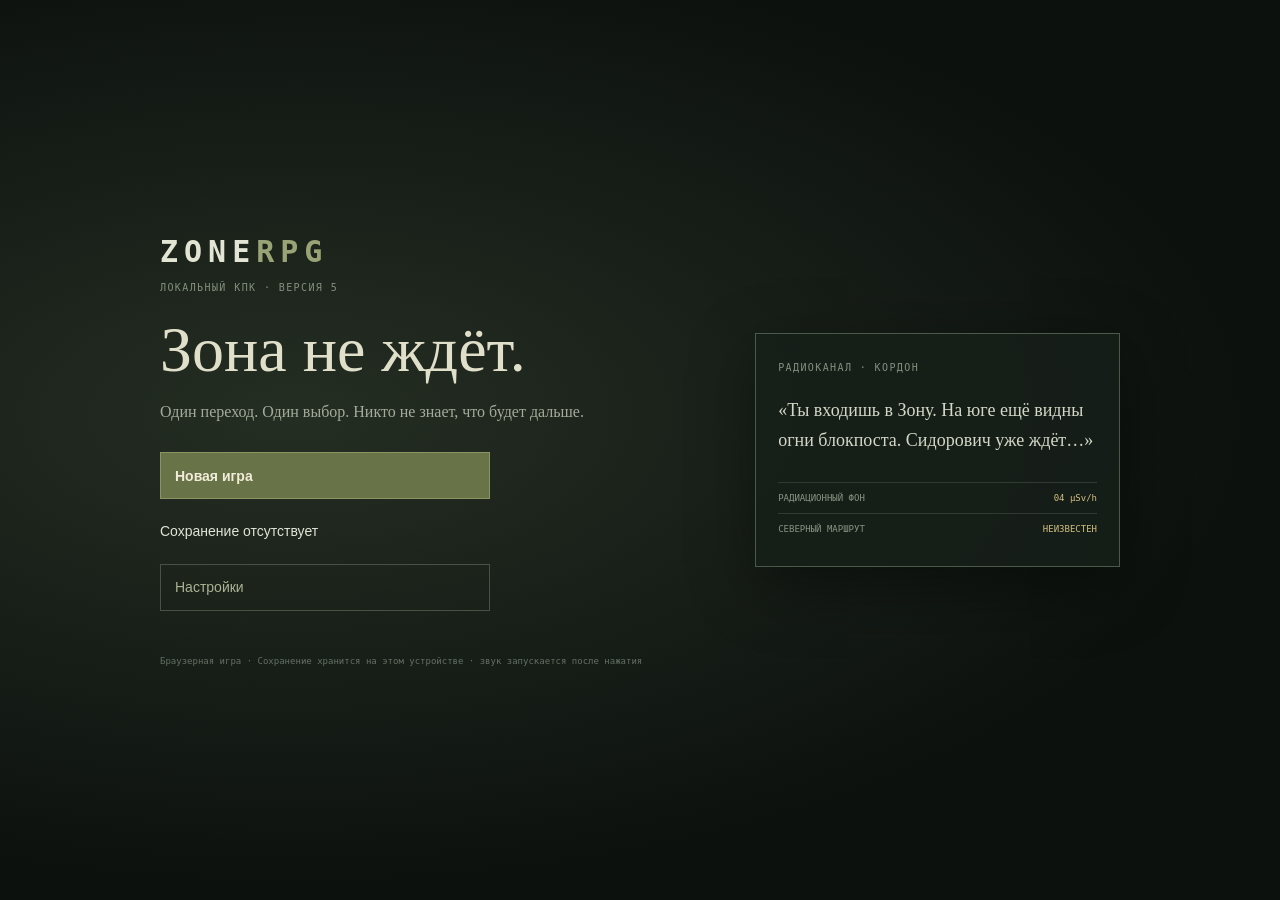
==== commit e9bc6c3a: "Release ZoneRPG v5 combat and immersion update" ====
--- a/index.html
+++ b/index.html
@@ -11,6 +11,7 @@
   <script defer src="world.js"></script>
   <script defer src="state.js"></script>
   <script defer src="save.js"></script>
+  <script defer src="audio.js"></script>
   <script defer src="engine.js"></script>
   <script defer src="ui.js"></script>
   <script defer src="game.js"></script>
--- a/style.css
+++ b/style.css
@@ -2,3 +2,9 @@
 @media(max-width:950px){.game-shell{width:calc(100% - 28px)}.status-strip{grid-template-columns:repeat(4,minmax(0,1fr))}.weapon-chip,.money-chip{grid-column:span 2}.game-main{grid-template-columns:minmax(0,1fr) 245px}.quick-nav{gap:4px}.nav-button{padding:7px}}
 @media(max-width:720px){.game-shell{width:100%;padding:0 12px 95px}.topbar{min-height:65px;gap:10px}.top-location{display:none}.quick-nav{margin-left:auto}.nav-button{font-size:9px;padding:7px 8px}.status-strip{grid-template-columns:repeat(3,minmax(0,1fr));gap:5px;padding:9px 0}.stat-chip{padding:6px}.stat-chip>span{font-size:8px}.stat-chip>strong{font-size:10px}.game-main{grid-template-columns:1fr;padding-top:11px}.rail{grid-template-columns:repeat(2,minmax(0,1fr))}.zone-note{display:none}.scene-card,.event-card,.combat-card{padding:18px}.scene-card h1,.combat-card h1{font-size:27px}.event-copy{font-size:17px}.ambient-line{gap:8px;font-size:8px}.ambient-line span:last-child{display:none}.action-dock{bottom:env(safe-area-inset-bottom,10px);width:calc(100% - 14px);justify-content:space-around;gap:2px}.dock-button{display:grid;justify-items:center;gap:1px;flex:1;min-width:0;padding:7px 2px;font-size:8px;text-align:center}.dock-button::first-letter{font-size:15px}.panel-window{padding:17px;max-height:90svh}.title-screen{padding:18px}.title-grid{grid-template-columns:1fr;gap:28px;max-width:510px;padding:0}.title-copy h1{margin-top:18px}.title-foot{margin-top:22px}.title-brief{padding:16px}.title-brief p{font-size:15px;margin:11px 0 17px}.zone-map{height:320px}.map-node{max-width:103px;padding:5px}.map-node b{font-size:8px}.map-node small{font-size:6px}}
 @media(max-width:430px){.game-shell{padding-left:8px;padding-right:8px}.brand{font-size:11px}.brand-mark{width:25px;height:25px}.nav-button{padding:7px 6px}.nav-button:nth-child(2){display:none}.status-strip{grid-template-columns:repeat(2,minmax(0,1fr))}.stat-chip{min-height:45px}.stat-chip.money-chip,.stat-chip.weapon-chip{grid-column:span 1}.rail{grid-template-columns:1fr}.quest-highlight{display:none}.combat-actions{grid-template-columns:1fr 1fr}.combat-stats{font-size:8px}.scene-details{gap:4px}.scene-details span{font-size:8px;padding:5px}.route-teaser{padding:11px}.route-teaser .secondary-button{padding:9px}.action-dock{bottom:calc(env(safe-area-inset-bottom,0px) + 4px)}.dock-button{font-size:7px}.gear-select-list{grid-template-columns:1fr}.two-columns{grid-template-columns:1fr;gap:10px}.death-stats{grid-template-columns:repeat(3,1fr)}.item-row-card,.shop-row{align-items:flex-start;flex-wrap:wrap}.item-info{min-width:calc(100% - 55px)}.item-row-actions{width:100%;justify-content:flex-start;padding-left:49px}.map-node{max-width:83px;padding:4px}.map-node b{font-size:7px}.map-node small{font-size:5px}.map-legend{gap:8px;font-size:8px}}
+
+.event-return{margin-top:12px;padding:8px 12px;border:1px solid #3d4938;background:#182019;color:#9ba38d;font-size:11px}.event-return:hover{border-color:#78865d;color:#e7dfc2}
+.combat-arena{position:relative;overflow:hidden}.combat-opponent{display:grid;grid-template-columns:minmax(0,1fr) minmax(170px,.7fr);align-items:center;gap:12px}.sprite-stage{position:relative;display:grid;place-items:center;min-height:190px;overflow:hidden;background:radial-gradient(ellipse at 50% 75%,#62624655,transparent 62%),linear-gradient(180deg,#171c17,#22271e 72%,#343125);border:1px solid #49453a}.sprite-stage:after{content:"";position:absolute;left:8%;right:8%;bottom:22px;height:1px;background:#a19a6e55}.enemy-sprite{width:min(100%,210px);height:185px;object-fit:contain;image-rendering:pixelated;filter:drop-shadow(0 12px 10px #0009);animation:enemy-idle 2.8s ease-in-out infinite}.sprite-caption{position:absolute;bottom:7px;z-index:1;color:#b4a980;font:9px monospace;letter-spacing:.12em}.combat-player{display:flex;align-items:center;gap:15px;margin:15px 0;padding:10px 13px;background:#111713;border:1px solid #333c32}.player-sprite{width:55px;height:74px;object-fit:contain;image-rendering:pixelated}.player-combat-stats{display:grid;flex:1;gap:4px;color:#c2c9b7;font:9px monospace}.player-combat-stats>i,.player-combat-stats>i>b{display:block;height:4px;background:#333a31}.player-combat-stats>i>b{background:#90a777}.player-combat-stats>span{margin-top:5px;color:#d0c487}.combat-fire{box-shadow:inset 0 0 0 1px #db9b7066}.combat-arena[data-enemy="boar"] .sprite-stage{background:radial-gradient(ellipse at 50% 75%,#77613d77,transparent 65%),linear-gradient(180deg,#191b15,#30271d)}.combat-arena[data-enemy="bloodsucker"] .sprite-stage,.combat-arena[data-enemy="controller"] .sprite-stage{background:radial-gradient(ellipse at 50% 70%,#74474666,transparent 65%),linear-gradient(180deg,#171719,#292020)}.combat-log p:first-child{color:#e0d09a}.profile-sprite{width:58px;height:78px;object-fit:contain;image-rendering:pixelated;background:#121712;border:1px solid #41483a}.journal-list{display:grid;gap:8px}.journal-entry{padding:11px 13px;background:#20281f;border-left:2px solid #ac9e65}.journal-entry small{color:#a49b70;font:9px monospace}.journal-entry p{margin:5px 0 0;color:#d1d5c5;font:14px/1.6 Georgia,serif}.weight-warning{color:#e2a071!important;border-color:#9a5948!important;animation:warning-pulse 1.8s ease-in-out infinite}.stat-chip:has(.hunger-fill) strong,.stat-chip:has(.thirst-fill) strong{transition:color .25s}.stat-chip:has(.hunger-fill) strong:after,.stat-chip:has(.thirst-fill) strong:after{content:""}.screen-fx{position:fixed;z-index:8;inset:0;pointer-events:none;border:0 solid transparent;transition:box-shadow .25s,background .25s}.screen-fx~.game-shell{position:relative}.feedback-damage .screen-fx{box-shadow:inset 0 0 8vw 2vw #a51f1f7a}.feedback-shot .combat-arena{animation:shot-kick .12s ease-out}.feedback-hit .sprite-stage{animation:hit-flash .2s ease-out}.feedback-rare .screen-fx{box-shadow:inset 0 0 0 3px #d8bb7166,0 0 80px #d8bb7122}.feedback-rare .event-card{animation:rare-pulse .65s ease-in-out}.topbar .nav-button:focus-visible,.action-dock button:focus-visible,button:focus-visible{outline:2px solid #d9c77d;outline-offset:2px}.person-actions{display:flex;flex-wrap:wrap;gap:5px}.person-actions .tiny-button{padding:6px 8px}.map-node{width:min(132px,17vw);min-height:39px;box-shadow:0 3px 9px #0007}.map-node b,.map-node small{overflow:hidden;text-overflow:ellipsis}.map-node b{white-space:normal;line-height:1.15}.map-node small{white-space:nowrap}.map-path{stroke-width:.45}.map-path.mapped{stroke-width:.75}.stat-chip:has(.hunger-fill)>i>b{transition:width .28s}.stat-chip:has(.thirst-fill)>i>b{transition:width .28s}.stat-chip:has(.rad-fill)>i>b{transition:width .28s}.status-strip .stat-chip:has(.health-fill){transition:filter .2s}.status-strip .stat-chip:has(.rad-fill)>strong{transition:color .2s}body[data-rad=high] .status-strip .stat-chip:has(.rad-fill){border-color:#845346;box-shadow:0 0 13px #a24b2b22}body[data-hunger=high] .status-strip .stat-chip:has(.hunger-fill),body[data-thirst=high] .status-strip .stat-chip:has(.thirst-fill){border-color:#92734c;animation:warning-pulse 2.2s ease-in-out infinite}body[data-overweight=true] .status-strip .money-chip{border-color:#9a5948}.game-shell:after{content:"";position:fixed;z-index:9;inset:0;pointer-events:none;transition:box-shadow .25s}body[data-hp=low] .game-shell:after{box-shadow:inset 0 0 9vmin 1.5vmin #9c29232c}body[data-hp=critical] .game-shell:after{box-shadow:inset 0 0 13vmin 2vmin #b21d2566;animation:critical-pulse 1.7s ease-in-out infinite}body[data-rad=high] .game-shell{filter:saturate(.88)}@keyframes enemy-idle{50%{transform:translateY(-4px)}}@keyframes shot-kick{45%{transform:translateX(-3px)}}@keyframes hit-flash{35%{filter:brightness(1.8) sepia(.35)}}@keyframes rare-pulse{50%{filter:brightness(1.25);box-shadow:0 0 34px #d8bb7130}}@keyframes warning-pulse{50%{filter:brightness(1.18)}}@keyframes critical-pulse{50%{box-shadow:inset 0 0 17vmin 3vmin #b21d2548}}
+@media(max-width:720px){.combat-opponent{grid-template-columns:1fr}.sprite-stage{min-height:165px;grid-row:1}.enemy-sprite{height:155px;width:180px}.combat-title-row{align-items:center}.map-node{width:19vw;min-height:34px;padding:4px}.map-node b{font-size:7px}.map-node small{font-size:5px}.map-path{stroke-width:.6}.person-row{align-items:flex-start;flex-wrap:wrap}.person-row>div:nth-child(2){min-width:calc(100% - 65px)}.person-actions{width:100%;margin-left:50px}.player-combat-stats{font-size:8px}}
+@media(max-width:430px){.combat-opponent{gap:8px}.combat-player{gap:8px;padding:8px}.player-sprite{width:42px;height:62px}.combat-log{padding:8px}.map-node{width:21vw;min-height:31px}.zone-map{height:360px}.profile-sprite{width:48px;height:66px}.action-dock .dock-button:nth-last-child(2){display:none}}
+body[data-event-rare=true] .event-card{border-color:#a58e58;box-shadow:0 0 30px #b99a4730,0 10px 35px #0004}body[data-event-rare=true] .event-label{color:#e0ca83}body[data-event-rare=true] .event-card .pulse-dot{background:#f0da8f;box-shadow:0 0 17px #f0da8f;animation:pulse .7s infinite}.travel-transition .game-shell{animation:travel-in .54s ease-out}.combat-start .combat-arena{animation:combat-in .42s cubic-bezier(.2,.8,.3,1)}.feedback-loot .log-panel{animation:loot-glow .55s ease-out}.npc-face img{width:34px;height:34px;object-fit:contain;image-rendering:pixelated}.npc-face{overflow:hidden}.event-card .choice-button:active,.primary-button:active,.secondary-button:active,.tiny-button:active{transform:translateY(1px) scale(.99)}@keyframes travel-in{0%{opacity:.55;filter:brightness(1.7);transform:translateY(5px)}100%{opacity:1;filter:none;transform:none}}@keyframes combat-in{0%{opacity:.5;transform:scale(.985);filter:contrast(1.3)}100%{opacity:1;transform:scale(1);filter:none}}@keyframes loot-glow{50%{border-color:#bb9e52;box-shadow:0 0 22px #bc9a4333}}
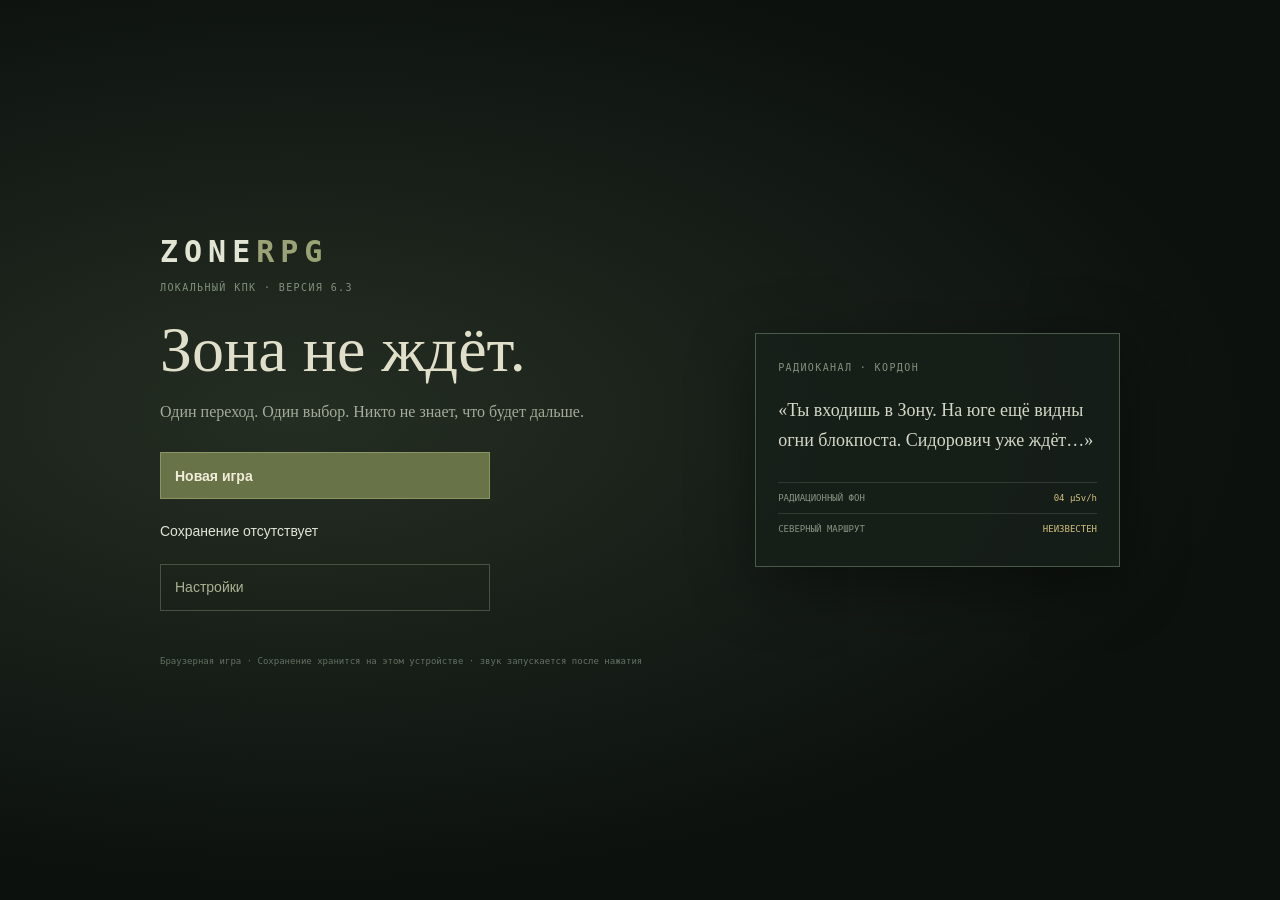
==== commit 343174ec: "Release ZoneRPG v6.3 world logic and replayability patch" ====
--- a/index.html
+++ b/index.html
@@ -5,7 +5,8 @@
   <meta name="viewport" content="width=device-width, initial-scale=1, viewport-fit=cover">
   <meta name="theme-color" content="#111713">
   <meta name="description" content="ZONE RPG — короткие опасные вылазки в статической браузерной игре о Зоне.">
-  <title>ZONE RPG — КПК сталкера</title>
+  <title>ZoneRPG — КПК сталкера</title>
+  <link rel="icon" href="assets/favicon.svg" type="image/svg+xml">
   <link rel="stylesheet" href="style.css">
   <script defer src="items.js"></script>
   <script defer src="world.js"></script>
--- a/style.css
+++ b/style.css
@@ -6,5 +6,22 @@
 .event-return{margin-top:12px;padding:8px 12px;border:1px solid #3d4938;background:#182019;color:#9ba38d;font-size:11px}.event-return:hover{border-color:#78865d;color:#e7dfc2}
 .combat-arena{position:relative;overflow:hidden}.combat-opponent{display:grid;grid-template-columns:minmax(0,1fr) minmax(170px,.7fr);align-items:center;gap:12px}.sprite-stage{position:relative;display:grid;place-items:center;min-height:190px;overflow:hidden;background:radial-gradient(ellipse at 50% 75%,#62624655,transparent 62%),linear-gradient(180deg,#171c17,#22271e 72%,#343125);border:1px solid #49453a}.sprite-stage:after{content:"";position:absolute;left:8%;right:8%;bottom:22px;height:1px;background:#a19a6e55}.enemy-sprite{width:min(100%,210px);height:185px;object-fit:contain;image-rendering:pixelated;filter:drop-shadow(0 12px 10px #0009);animation:enemy-idle 2.8s ease-in-out infinite}.sprite-caption{position:absolute;bottom:7px;z-index:1;color:#b4a980;font:9px monospace;letter-spacing:.12em}.combat-player{display:flex;align-items:center;gap:15px;margin:15px 0;padding:10px 13px;background:#111713;border:1px solid #333c32}.player-sprite{width:55px;height:74px;object-fit:contain;image-rendering:pixelated}.player-combat-stats{display:grid;flex:1;gap:4px;color:#c2c9b7;font:9px monospace}.player-combat-stats>i,.player-combat-stats>i>b{display:block;height:4px;background:#333a31}.player-combat-stats>i>b{background:#90a777}.player-combat-stats>span{margin-top:5px;color:#d0c487}.combat-fire{box-shadow:inset 0 0 0 1px #db9b7066}.combat-arena[data-enemy="boar"] .sprite-stage{background:radial-gradient(ellipse at 50% 75%,#77613d77,transparent 65%),linear-gradient(180deg,#191b15,#30271d)}.combat-arena[data-enemy="bloodsucker"] .sprite-stage,.combat-arena[data-enemy="controller"] .sprite-stage{background:radial-gradient(ellipse at 50% 70%,#74474666,transparent 65%),linear-gradient(180deg,#171719,#292020)}.combat-log p:first-child{color:#e0d09a}.profile-sprite{width:58px;height:78px;object-fit:contain;image-rendering:pixelated;background:#121712;border:1px solid #41483a}.journal-list{display:grid;gap:8px}.journal-entry{padding:11px 13px;background:#20281f;border-left:2px solid #ac9e65}.journal-entry small{color:#a49b70;font:9px monospace}.journal-entry p{margin:5px 0 0;color:#d1d5c5;font:14px/1.6 Georgia,serif}.weight-warning{color:#e2a071!important;border-color:#9a5948!important;animation:warning-pulse 1.8s ease-in-out infinite}.stat-chip:has(.hunger-fill) strong,.stat-chip:has(.thirst-fill) strong{transition:color .25s}.stat-chip:has(.hunger-fill) strong:after,.stat-chip:has(.thirst-fill) strong:after{content:""}.screen-fx{position:fixed;z-index:8;inset:0;pointer-events:none;border:0 solid transparent;transition:box-shadow .25s,background .25s}.screen-fx~.game-shell{position:relative}.feedback-damage .screen-fx{box-shadow:inset 0 0 8vw 2vw #a51f1f7a}.feedback-shot .combat-arena{animation:shot-kick .12s ease-out}.feedback-hit .sprite-stage{animation:hit-flash .2s ease-out}.feedback-rare .screen-fx{box-shadow:inset 0 0 0 3px #d8bb7166,0 0 80px #d8bb7122}.feedback-rare .event-card{animation:rare-pulse .65s ease-in-out}.topbar .nav-button:focus-visible,.action-dock button:focus-visible,button:focus-visible{outline:2px solid #d9c77d;outline-offset:2px}.person-actions{display:flex;flex-wrap:wrap;gap:5px}.person-actions .tiny-button{padding:6px 8px}.map-node{width:min(132px,17vw);min-height:39px;box-shadow:0 3px 9px #0007}.map-node b,.map-node small{overflow:hidden;text-overflow:ellipsis}.map-node b{white-space:normal;line-height:1.15}.map-node small{white-space:nowrap}.map-path{stroke-width:.45}.map-path.mapped{stroke-width:.75}.stat-chip:has(.hunger-fill)>i>b{transition:width .28s}.stat-chip:has(.thirst-fill)>i>b{transition:width .28s}.stat-chip:has(.rad-fill)>i>b{transition:width .28s}.status-strip .stat-chip:has(.health-fill){transition:filter .2s}.status-strip .stat-chip:has(.rad-fill)>strong{transition:color .2s}body[data-rad=high] .status-strip .stat-chip:has(.rad-fill){border-color:#845346;box-shadow:0 0 13px #a24b2b22}body[data-hunger=high] .status-strip .stat-chip:has(.hunger-fill),body[data-thirst=high] .status-strip .stat-chip:has(.thirst-fill){border-color:#92734c;animation:warning-pulse 2.2s ease-in-out infinite}body[data-overweight=true] .status-strip .money-chip{border-color:#9a5948}.game-shell:after{content:"";position:fixed;z-index:9;inset:0;pointer-events:none;transition:box-shadow .25s}body[data-hp=low] .game-shell:after{box-shadow:inset 0 0 9vmin 1.5vmin #9c29232c}body[data-hp=critical] .game-shell:after{box-shadow:inset 0 0 13vmin 2vmin #b21d2566;animation:critical-pulse 1.7s ease-in-out infinite}body[data-rad=high] .game-shell{filter:saturate(.88)}@keyframes enemy-idle{50%{transform:translateY(-4px)}}@keyframes shot-kick{45%{transform:translateX(-3px)}}@keyframes hit-flash{35%{filter:brightness(1.8) sepia(.35)}}@keyframes rare-pulse{50%{filter:brightness(1.25);box-shadow:0 0 34px #d8bb7130}}@keyframes warning-pulse{50%{filter:brightness(1.18)}}@keyframes critical-pulse{50%{box-shadow:inset 0 0 17vmin 3vmin #b21d2548}}
 @media(max-width:720px){.combat-opponent{grid-template-columns:1fr}.sprite-stage{min-height:165px;grid-row:1}.enemy-sprite{height:155px;width:180px}.combat-title-row{align-items:center}.map-node{width:19vw;min-height:34px;padding:4px}.map-node b{font-size:7px}.map-node small{font-size:5px}.map-path{stroke-width:.6}.person-row{align-items:flex-start;flex-wrap:wrap}.person-row>div:nth-child(2){min-width:calc(100% - 65px)}.person-actions{width:100%;margin-left:50px}.player-combat-stats{font-size:8px}}
-@media(max-width:430px){.combat-opponent{gap:8px}.combat-player{gap:8px;padding:8px}.player-sprite{width:42px;height:62px}.combat-log{padding:8px}.map-node{width:21vw;min-height:31px}.zone-map{height:360px}.profile-sprite{width:48px;height:66px}.action-dock .dock-button:nth-last-child(2){display:none}}
+@media(max-width:430px){.combat-opponent{gap:8px}.combat-player{gap:8px;padding:8px}.player-sprite{width:42px;height:62px}.combat-log{padding:8px}.map-node{width:21vw;min-height:31px}.zone-map{height:360px}.profile-sprite{width:48px;height:66px}}
 body[data-event-rare=true] .event-card{border-color:#a58e58;box-shadow:0 0 30px #b99a4730,0 10px 35px #0004}body[data-event-rare=true] .event-label{color:#e0ca83}body[data-event-rare=true] .event-card .pulse-dot{background:#f0da8f;box-shadow:0 0 17px #f0da8f;animation:pulse .7s infinite}.travel-transition .game-shell{animation:travel-in .54s ease-out}.combat-start .combat-arena{animation:combat-in .42s cubic-bezier(.2,.8,.3,1)}.feedback-loot .log-panel{animation:loot-glow .55s ease-out}.npc-face img{width:34px;height:34px;object-fit:contain;image-rendering:pixelated}.npc-face{overflow:hidden}.event-card .choice-button:active,.primary-button:active,.secondary-button:active,.tiny-button:active{transform:translateY(1px) scale(.99)}@keyframes travel-in{0%{opacity:.55;filter:brightness(1.7);transform:translateY(5px)}100%{opacity:1;filter:none;transform:none}}@keyframes combat-in{0%{opacity:.5;transform:scale(.985);filter:contrast(1.3)}100%{opacity:1;transform:scale(1);filter:none}}@keyframes loot-glow{50%{border-color:#bb9e52;box-shadow:0 0 22px #bc9a4333}}
+.item-symbol{background-position:center;background-repeat:no-repeat;background-size:contain;color:transparent!important;text-shadow:none!important}.item-symbol.type-artifact{filter:drop-shadow(0 0 5px #d9c77c66)}
+.level-chip i{height:3px;background:#252b25}.level-chip i b{display:block;height:100%;background:#c0a65b}.status-strip .level-chip{min-width:105px}
+
+.attribute-grid,.mastery-grid{display:grid;grid-template-columns:repeat(auto-fit,minmax(145px,1fr));gap:8px;margin:10px 0 18px}.attribute-row,.mastery-grid span{display:flex;align-items:center;justify-content:space-between;gap:8px;padding:9px 10px;border:1px solid #394238;background:#101511}.xp-meter{display:grid;gap:6px;margin:8px 0 18px;font-size:.78rem;color:#c3c79f}.xp-meter i{height:5px;background:#252b25}.xp-meter b{display:block;height:100%;background:#c0a65b}.level-up .panel-window{animation:levelPulse .7s ease-out}.event-return{margin-top:12px}@keyframes levelPulse{50%{box-shadow:0 0 28px #c4a44c88}}@media(max-width:700px){.zone-map{height:auto;min-height:0;display:grid;grid-template-columns:repeat(2,minmax(0,1fr));gap:6px;padding:8px}.zone-map>svg{display:none}.zone-map .map-node{position:relative;left:auto!important;top:auto!important;transform:none;width:100%;max-width:none;min-height:40px;box-sizing:border-box}.map-node b{font-size:9px}.map-node small{font-size:7px}}
+.item-icon{display:block;width:34px;height:34px;object-fit:contain;image-rendering:pixelated;filter:drop-shadow(0 2px 2px #0006)}.item-symbol{overflow:hidden}.item-symbol .item-icon{width:32px;height:32px}.event-art{display:block;width:100%;height:clamp(88px,17vw,150px);margin:14px 0 4px;object-fit:cover;image-rendering:pixelated;border:1px solid #56563e;background:#171b16;filter:saturate(.76)}.event-history{display:grid;gap:3px;margin:-6px 0 12px;padding:8px 10px;border-left:2px solid #756d48;background:#171d17;color:#899382;font:10px/1.45 monospace}.event-history span{overflow:hidden;text-overflow:ellipsis;white-space:nowrap}.event-rewards{display:flex;align-items:center;flex-wrap:wrap;gap:6px;margin:10px 0;padding:9px;background:#252b20;border:1px solid #786d45;color:#d8d4b6;font:10px monospace}.event-rewards b{flex:0 0 100%;color:#dfc879;font-size:9px;letter-spacing:.12em}.event-rewards span{padding:4px 6px;background:#1a211a}.event-result-actions{display:flex;flex-wrap:wrap;gap:8px}.event-result-actions .choice-button{flex:1 1 180px;min-width:0;min-height:48px;text-align:center}.event-card{animation:event-arrive .18s ease-out both}.sprite-stage{background-position:center;background-size:cover;background-repeat:no-repeat}.combat-arena[data-background="forest"] .sprite-stage{border-color:#4e6549}.combat-arena[data-background="industrial"] .sprite-stage{border-color:#6b654b}.combat-arena[data-background="tunnel"] .sprite-stage{border-color:#55645d}.combat-arena[data-background="swamp"] .sprite-stage{border-color:#52796a}.combat-arena[data-background="village"] .sprite-stage{border-color:#736447}.combat-arena[data-background="warehouse"] .sprite-stage{border-color:#64614c}.item-row-card .item-symbol,.shop-row .item-symbol{background-image:none!important}
+@keyframes event-arrive{from{opacity:.55;transform:translateY(5px)}to{opacity:1;transform:translateY(0)}}
+@media(max-width:620px){.game-shell{width:calc(100% - 22px);padding-bottom:112px}.topbar{gap:10px}.action-dock{left:10px;right:10px;bottom:max(8px,env(safe-area-inset-bottom));width:auto;max-width:none;transform:none;display:grid;grid-template-columns:repeat(6,minmax(0,1fr));gap:3px;padding:5px}.dock-button{justify-content:center;min-width:0;padding:8px 2px;font-size:8px;line-height:1.15;white-space:nowrap}.event-art{height:92px}.event-result-actions .choice-button{flex-basis:calc(50% - 4px)}}
+@media(prefers-reduced-motion:reduce){.event-card{animation:none}}
+
+/* Focused polish: readable routes, touch-friendly stat help, and starting histories. */
+.background-grid{display:grid;grid-template-columns:repeat(2,minmax(0,1fr));gap:12px}.background-card{border:1px solid var(--line);padding:14px;background:var(--panel)}.background-card p{min-height:56px;color:var(--muted)}.background-card button{width:100%}
+.attribute-row{position:relative;flex-wrap:wrap}.stat-info summary{cursor:pointer;width:23px;height:23px;text-align:center;border:1px solid var(--line);border-radius:50%;color:var(--olive);list-style:none}.stat-info summary::-webkit-details-marker{display:none}.stat-info p{position:absolute;left:0;right:0;top:100%;z-index:4;margin:0;padding:12px;border:1px solid var(--olive);background:#141b15;box-shadow:0 8px 25px #0009;font-size:12px;color:var(--text)}
+.quest-origin{color:var(--muted);font-size:11px!important}.zone-map{height:520px}.zone-map:before,.zone-map:after{display:none}.map-node{width:26%;max-width:160px}.map-node b{font-size:10px}.map-path{stroke:#586552;stroke-width:.22;stroke-dasharray:none;opacity:.4;vector-effect:non-scaling-stroke;stroke-width:1px}.map-path.adjacent{opacity:1;stroke:#d1bc75;stroke-width:2px}.map-path.mapped:not(.adjacent){opacity:.65;stroke-width:1px}button:disabled{opacity:.65;cursor:not-allowed}
+@media(max-width:600px){.background-grid{grid-template-columns:1fr}.background-card p{min-height:0}.zone-map{height:auto}.zone-map .map-node{width:100%;max-width:none}.map-node b{font-size:10px}}
+
+/* v6.3: session and quest status explanations */
+.event-session{font-size:.8rem;color:var(--text-muted,#a8ad98);border-left:2px solid #788552;padding:.6rem .8rem;line-height:1.6}.quest-status{font-size:.8rem;color:#c3cf91}.background-card small{display:block;color:#b0ba99;line-height:1.6;margin-bottom:12px}.background-card{display:flex;flex-direction:column}.background-card button{margin-top:auto}.event-copy{white-space:pre-line}
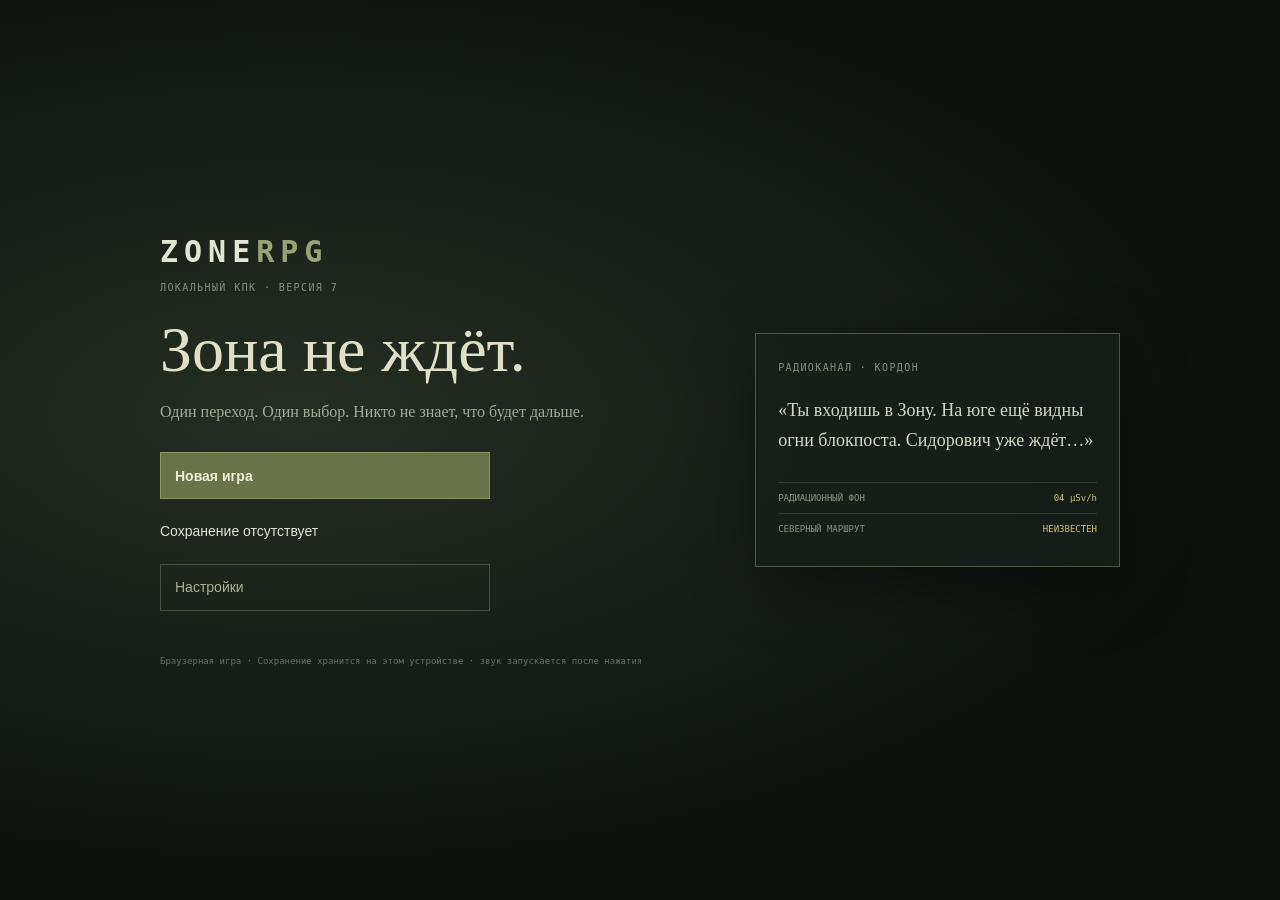
==== commit 2efd7fdd: "Release ZoneRPG v7 expedition and factions update" ====
--- a/index.html
+++ b/index.html
@@ -10,6 +10,8 @@
   <link rel="stylesheet" href="style.css">
   <script defer src="items.js"></script>
   <script defer src="world.js"></script>
+  <script defer src="content-v7.js"></script>
+  <script defer src="expedition.js"></script>
   <script defer src="state.js"></script>
   <script defer src="save.js"></script>
   <script defer src="audio.js"></script>
--- a/style.css
+++ b/style.css
@@ -25,3 +25,16 @@
 
 /* v6.3: session and quest status explanations */
 .event-session{font-size:.8rem;color:var(--text-muted,#a8ad98);border-left:2px solid #788552;padding:.6rem .8rem;line-height:1.6}.quest-status{font-size:.8rem;color:#c3cf91}.background-card small{display:block;color:#b0ba99;line-height:1.6;margin-bottom:12px}.background-card{display:flex;flex-direction:column}.background-card button{margin-top:auto}.event-copy{white-space:pre-line}
+
+/* v7: expedition decisions remain equal and readable on narrow PDA screens. */
+.event-result-actions{display:flex;align-items:stretch;gap:10px}
+.event-result-actions>.choice-button{flex:1;width:0;min-height:52px;margin:0;padding:12px 8px}
+.faction-card{border:1px solid #51583e;padding:16px;margin-bottom:12px;background:#171f18}
+.faction-card h3{color:#c6ce85;margin-top:0}
+.zone-map{min-height:640px}
+.zone-map .map-node{width:17%;max-width:150px;font-size:11px}
+@media(max-width:600px){.zone-map{min-height:0}.zone-map .map-node{width:auto;max-width:none;font-size:12px}.event-result-actions>.choice-button{font-size:12px}}
+
+.faction-symbol{width:32px;height:32px;vertical-align:middle;image-rendering:pixelated}.preparation-note{font-size:12px;color:#b8c19a;border-left:2px solid #a8ad6b;padding-left:10px}
+
+.encyclopedia-portrait{width:96px;height:96px;object-fit:contain;float:right;image-rendering:pixelated}.journal-entry:after{content:"";display:block;clear:both}
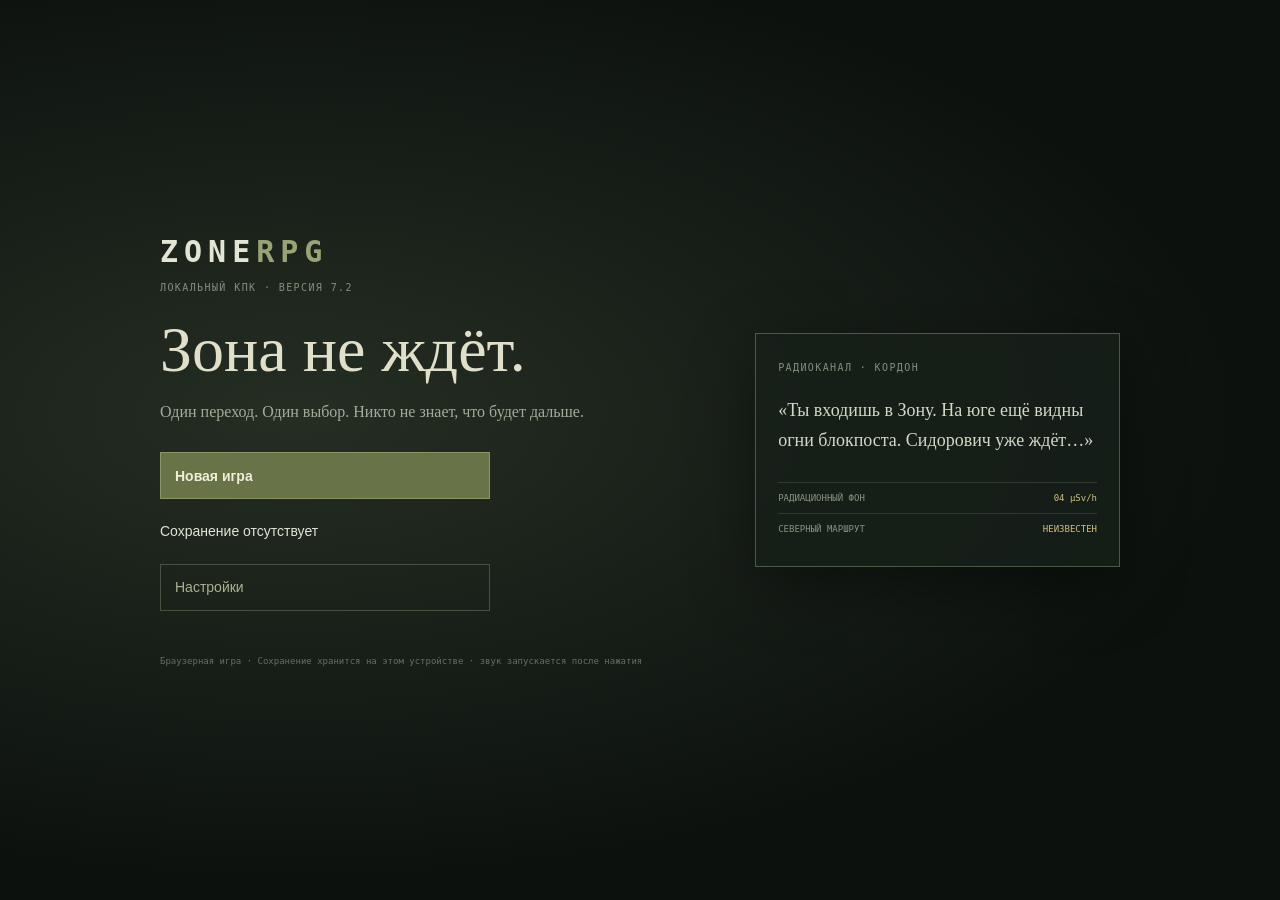
==== commit e2dd175e: "Release ZoneRPG v7.2 quality and quest flow update" ====
--- a/index.html
+++ b/index.html
@@ -11,6 +11,7 @@
   <script defer src="items.js"></script>
   <script defer src="world.js"></script>
   <script defer src="content-v7.js"></script>
+  <script defer src="content-v72.js"></script>
   <script defer src="expedition.js"></script>
   <script defer src="state.js"></script>
   <script defer src="save.js"></script>
--- a/style.css
+++ b/style.css
@@ -38,3 +38,12 @@
 .faction-symbol{width:32px;height:32px;vertical-align:middle;image-rendering:pixelated}.preparation-note{font-size:12px;color:#b8c19a;border-left:2px solid #a8ad6b;padding-left:10px}
 
 .encyclopedia-portrait{width:96px;height:96px;object-fit:contain;float:right;image-rendering:pixelated}.journal-entry:after{content:"";display:block;clear:both}
+
+/* Stable global navigation and secondary PDA panels. */
+.menu-actions{display:grid;grid-template-columns:repeat(2,minmax(0,1fr));gap:10px;margin-top:16px}.menu-actions>button{width:100%;min-width:0;min-height:48px;margin:0;white-space:normal;overflow-wrap:anywhere}.action-dock{z-index:20}.dock-button{min-height:48px}.overlay-shade{padding-bottom:calc(106px + env(safe-area-inset-bottom))}.panel-window{max-height:calc(100dvh - 150px)}.map-travel-warning{padding:12px;border:1px solid #a08b48;border-radius:8px;color:#e2ce8a;background:#24271b}.dock-button:disabled{opacity:.5;cursor:not-allowed}
+@media(max-width:720px){.overlay-shade{padding:12px 12px calc(98px + env(safe-area-inset-bottom))}.panel-window{max-height:calc(100dvh - 128px)}}
+@media(max-width:540px){.menu-actions{grid-template-columns:minmax(0,1fr);gap:10px}.dock-button{min-height:48px}}
+
+/* v7.2: compact dock only; More retains its 48px menu targets. */
+.action-dock .dock-button{min-height:36px;padding-top:6px;padding-bottom:6px;gap:3px}
+@media(max-width:720px){.action-dock .dock-button{min-height:44px;padding-top:4px;padding-bottom:4px;gap:2px}}
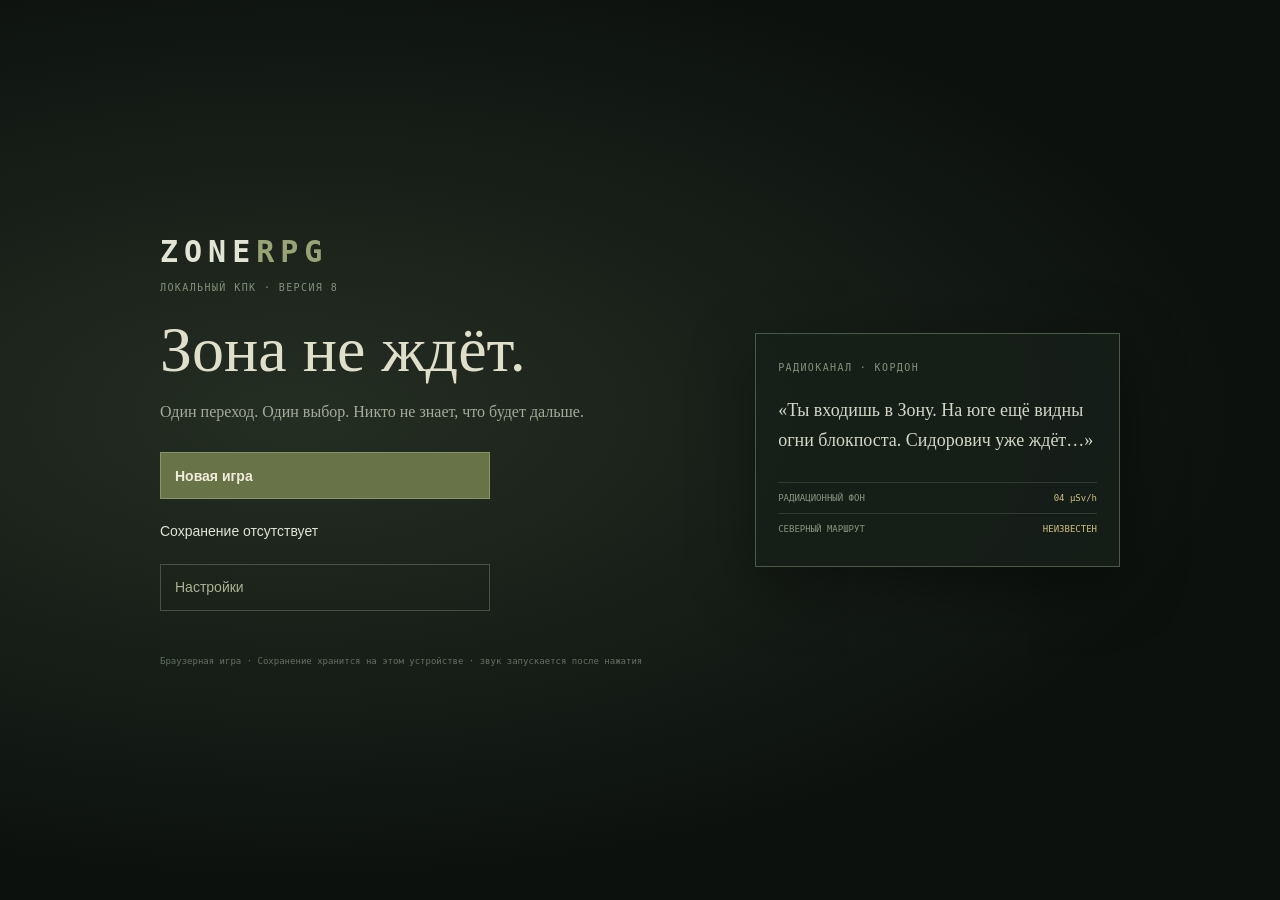
==== commit f5e8af5d: "Release ZoneRPG v8 personal stories update" ====
--- a/index.html
+++ b/index.html
@@ -12,6 +12,7 @@
   <script defer src="world.js"></script>
   <script defer src="content-v7.js"></script>
   <script defer src="content-v72.js"></script>
+  <script defer src="personal-stories.js"></script>
   <script defer src="expedition.js"></script>
   <script defer src="state.js"></script>
   <script defer src="save.js"></script>
--- a/style.css
+++ b/style.css
@@ -47,3 +47,6 @@
 /* v7.2: compact dock only; More retains its 48px menu targets. */
 .action-dock .dock-button{min-height:36px;padding-top:6px;padding-bottom:6px;gap:3px}
 @media(max-width:720px){.action-dock .dock-button{min-height:44px;padding-top:4px;padding-bottom:4px;gap:2px}}
+
+/* Personal stories inherit the PDA layout and touch targets. */
+.story-hint,.story-summary{padding:12px;border:1px solid #677456;background:#1c271d;margin:8px 0;overflow-wrap:anywhere}.story-hint .secondary-button{width:100%;margin-top:8px}.story-theme{color:#d1c48b}.story-person{display:flex;gap:12px;align-items:center;padding:10px 0;border-bottom:1px solid #394735}.story-person img{width:48px;height:60px;image-rendering:pixelated}.story-person div{min-width:0;overflow-wrap:anywhere}.story-decisions{padding-left:20px;overflow-wrap:anywhere}.story-decisions li{margin-bottom:8px}
